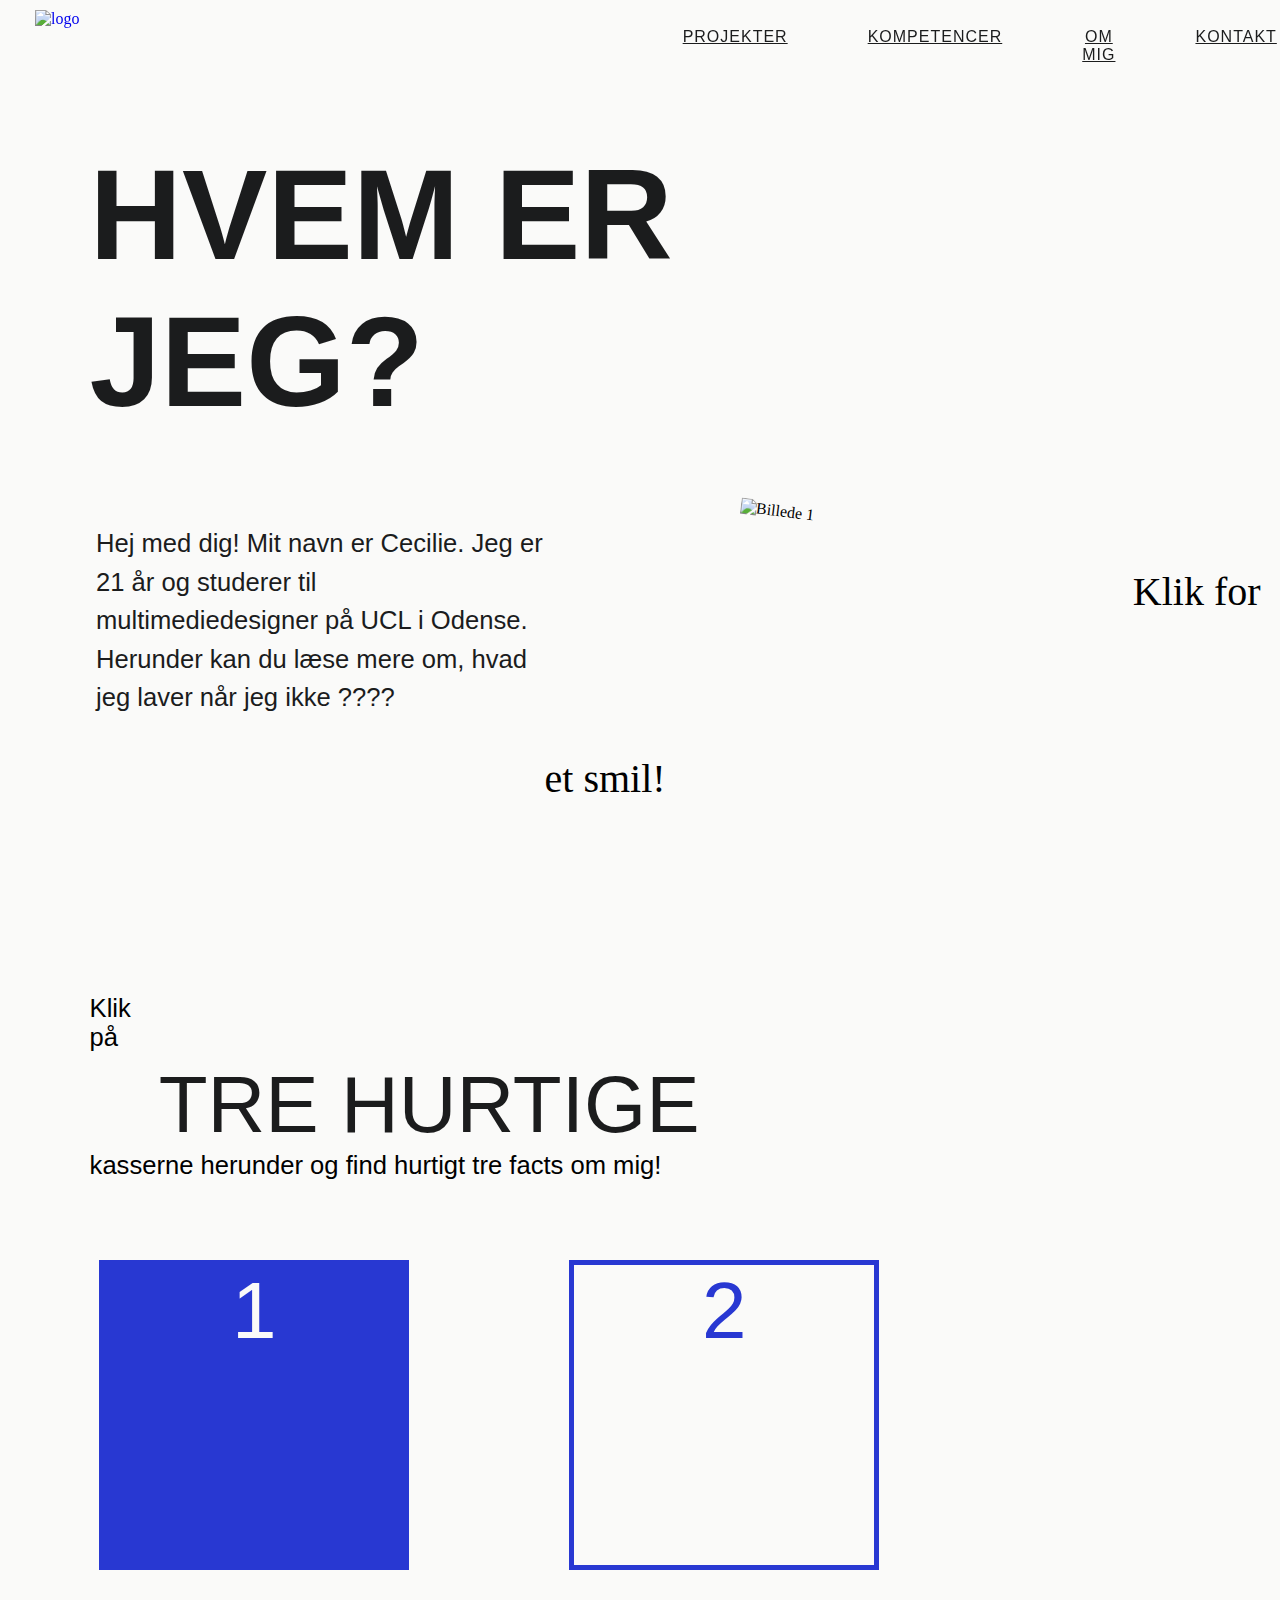
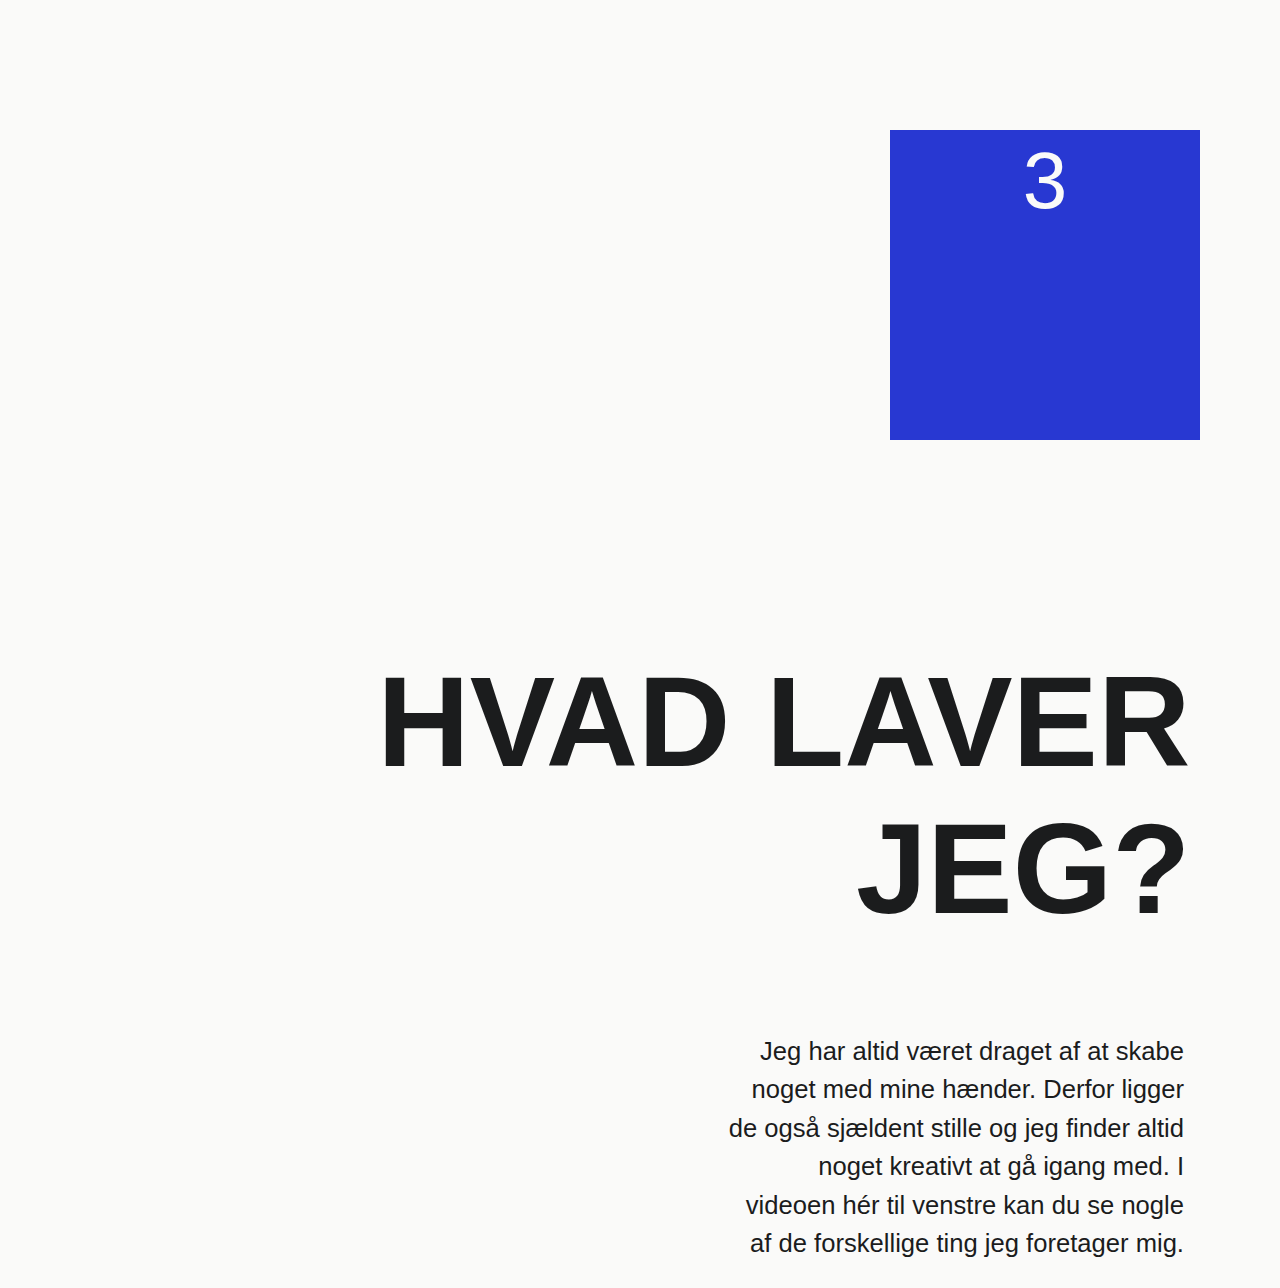
==== about.html @ 51993811 "Start" ====
<!DOCTYPE html>
<html lang="da">
   <head>
      <meta charset="UTF-8">
      <meta name="viewport" content="width=device-width, initial-scale=1.0">
      <title>Projekter</title>
      <link rel="stylesheet" href="about.css">
      <link rel="stylesheet" href="https://use.typekit.net/gdy6gko.css">


    </head>

    <html>
            <body>

                  <nav class="menu">
                      <div class="hover-text">
                      <div class="logo"><a href="index.html"><img src="img/blåtlogo.png" alt="logo"></a></div>
                      <ul>
                          <li><a href="projects.html" data-hover="Projekter">Projekter</a></li>
                          <li><a href="skills.html" data-hover="Skills">Kompetencer</a></li>
                          <li><a href="about.html" data-hover="Om mig">Om mig</a></li>
                          <li><a href="contact.html" data-hover="Kontakt">Kontakt</a></li>
                      </ul>
                      </div>
                  </nav>

                <h1>HVEM ER<br>JEG?</h1>

                <div class="portrætter">
                <img src="img/portræt1.png" alt="Billede 1" class="active" id="image1">
                <img src="img/portræt2.png" alt="Billede 2" id="image2">
                </div>

                <script src="script.js"></script>

                <p class="mig">Hej med dig! Mit navn er Cecilie. Jeg er 21 år og studerer til multimediedesigner på UCL i Odense. Herunder kan du læse mere om, hvad jeg laver når jeg ikke ???? </p>

                <div class="arrow">
                    <img src="img/arrowblue.png" alt="">
                </div>

                <h3>Klik for</h3>

                <h4>et smil!</h4>

                <div class="trebeskrivelse">
                <h2>TRE HURTIGE</h2>
                <p>Klik på kasserne herunder og find hurtigt tre facts om mig!</p>
                </div>
            
                <div class="trekasser">
                <div class="kasse1">1</div>
                <div class="kasse2">2</div>
                <div class="kasse3">3</div>
                </div>

                <h2>HVAD LAVER<br>JEG?</h2>

                <p class="hobby">Jeg har altid været draget af at skabe noget med mine hænder. Derfor ligger de også sjældent stille og jeg finder altid noget kreativt at gå igang med. I videoen hér til venstre kan du se nogle af de forskellige ting jeg foretager mig.</p>

            </body>
            </html>
---- about.css ----
:root { 
  --sort: #1B1C1D; 
  --hvid: #FAFAF9;
  --rød: #ff2300;
  --blå: #2838D2;
  overscroll-behavior: none;
  overflow-x: hidden;
  } 

  html {
    font-size: 100%;
    background-color: var(--hvid);
    margin-top: 11%;
}

body {
  margin: 0;
}

h1 {
  font-family: aileron, sans-serif;
  font-weight: 600;
  font-style: normal;
  font-size: 800%;
  color: var(--sort);
  padding-left: 7%;
  margin-bottom: auto;
  margin: 0;
  float: left;
}

h2 {
  font-family: aileron, sans-serif;
  font-weight: 600;
  font-style: normal;
  font-size: 800%;
  color: var(--sort);
  padding-right: 7%;
  padding-top: 10%;
  margin-bottom: auto;
  margin: 0;
  float: right;
  text-align: right;
}

h3 {
  font-family: "swear-display", serif;
  font-weight: 500;
  font-style: normal;
  font-size: 250%;
  float: left;
  padding-left: 38%;
  margin: 0;
}

h4 {
  font-family: "swear-display", serif;
  font-weight: 500;
  font-style: normal;
  font-size: 250%;
  padding-right: 48%;
  padding-bottom: 5%;
  float: right;
  margin: 0;
}

.arrow img {
  width: 8%;
  margin: 0;
  float: left;
  padding-top: 25%;
}


.mig {
  float: left;
  width: 35%;
  font-family: source-sans-pro, sans-serif;
  font-weight: 300;
  font-style: normal;
  font-size: 160%;
  line-height: 1.5;
  color: var(--sort);
  padding-left: 7.5%;
  padding-top: 5%;
}

.portrætter img {
  width: 35%;
  rotate: 7deg;
  float: right;
  padding: 7% 7% 2% 7%;
  display: none;
}

.portrætter img.active {
  width: 35%;
  rotate: 7deg;
  float: right;
  padding: 7% 7% 2% 7%;
  display: block;
}

.trebeskrivelse {
  float: left;
  padding-top: 10%;
  padding-left: 7%;
  margin-bottom: auto;
  margin: 0;
}

.trebeskrivelse h2{
  font-family: aileron, sans-serif;
  font-weight: 300;
  font-style: normal;
  font-size: 500%;
  color: var(--sort);
}

.trebeskrivelse p {
  font-family: source-sans-pro, sans-serif;
  font-weight: 300;
  font-style: normal;
  font-size: 160%;
  margin: 0;
}

.trekasser {
  float: left;
  padding-left: 1.5%;
}

.kasse1 {
  float: left;
  background-color: var(--blå);
  border: 5px solid var(--blå);
  width: 300px;
  height: 300px;
  text-align: center;
  color: var(--hvid);
  font-family: aileron, sans-serif;
  font-weight: 400;
  font-style: normal;
  font-size: 80px;
  margin: 80px;
}

.kasse2 {
  float: left;
  background-color: var(--hvid);
  border: 5px solid var(--blå);
  width: 300px;
  height: 300px;
  text-align: center;
  color: var(--blå);
  font-family: aileron, sans-serif;
  font-weight: 400;
  font-style: normal;
  font-size: 80px;
  margin: 80px;
}

.kasse3 {
  float: right;
  background-color: var(--blå);
  border: 5px solid var(--blå);
  width: 300px;
  height: 300px;
  text-align: center;
  color: var(--hvid);
  font-family: aileron, sans-serif;
  font-weight: 400;
  font-style: normal;
  font-size: 80px;
  margin: 80px;
}

.hobby {
  float: right;
  width: 36%;
  font-family: source-sans-pro, sans-serif;
  font-weight: 300;
  font-style: normal;
  font-size: 160%;
  line-height: 1.5;
  color: var(--sort);
  padding-right: 7.5%;
  padding-top: 5%;
  text-align: right;
}

/* =============== NAVIGATION BAR =============== */

.menu {
  position: fixed;
  top: 0;
  left: 0;
  width: 100%;
  background: rgba(252, 252, 250, 0); /* Lav opacitet */
  backdrop-filter: blur(6px);
  z-index: 1000;
  padding: 10px 20px 0px 20px;
}

.menu ul {
  margin: 0;
  padding-left: 580px;
  display: flex;
  justify-content: center;
}

.menu li {
  font-family: aileron, sans-serif;
  font-weight: 400;
  font-style: normal;
  text-transform: uppercase;
  list-style: none;
  letter-spacing: 1px;
}

.menu li a {
  display: block;
  display: grid;
  color: var(--sort);
  text-align: center;
  padding: 18px 40px;
  text-decoration-line: underline;
  font-size: 16px;
}

.menu li a:hover {
  font-family: "swear-display", serif;
  font-weight: 500;
  font-style: normal;
  text-transform: lowercase;
  font-size: 21px;
  color: var(--sort);
  text-decoration-line: none;
  transition: font-family 1.2s ease;
}

.hover-text:hover {
  font-size: 10px;
}

.logo img {
  height: 80px;
  float: left;
  padding-left: 15px;
}
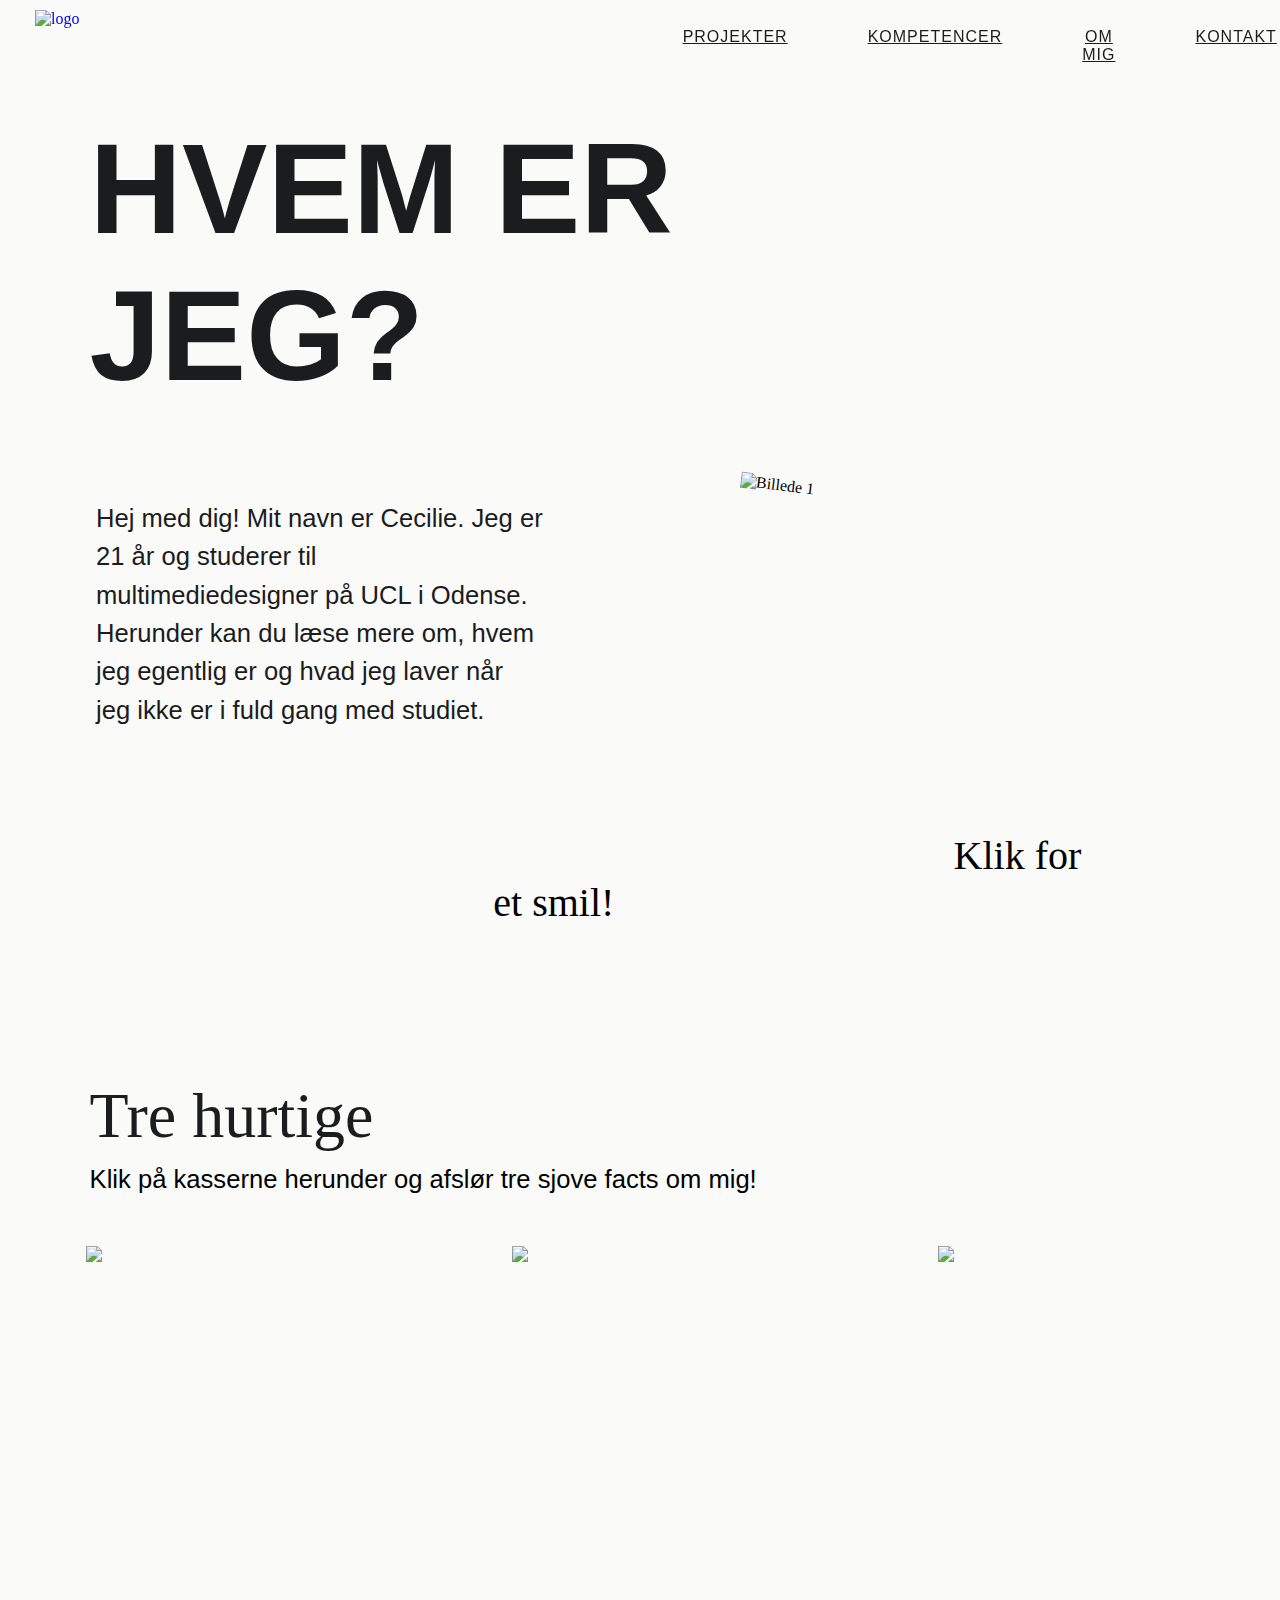
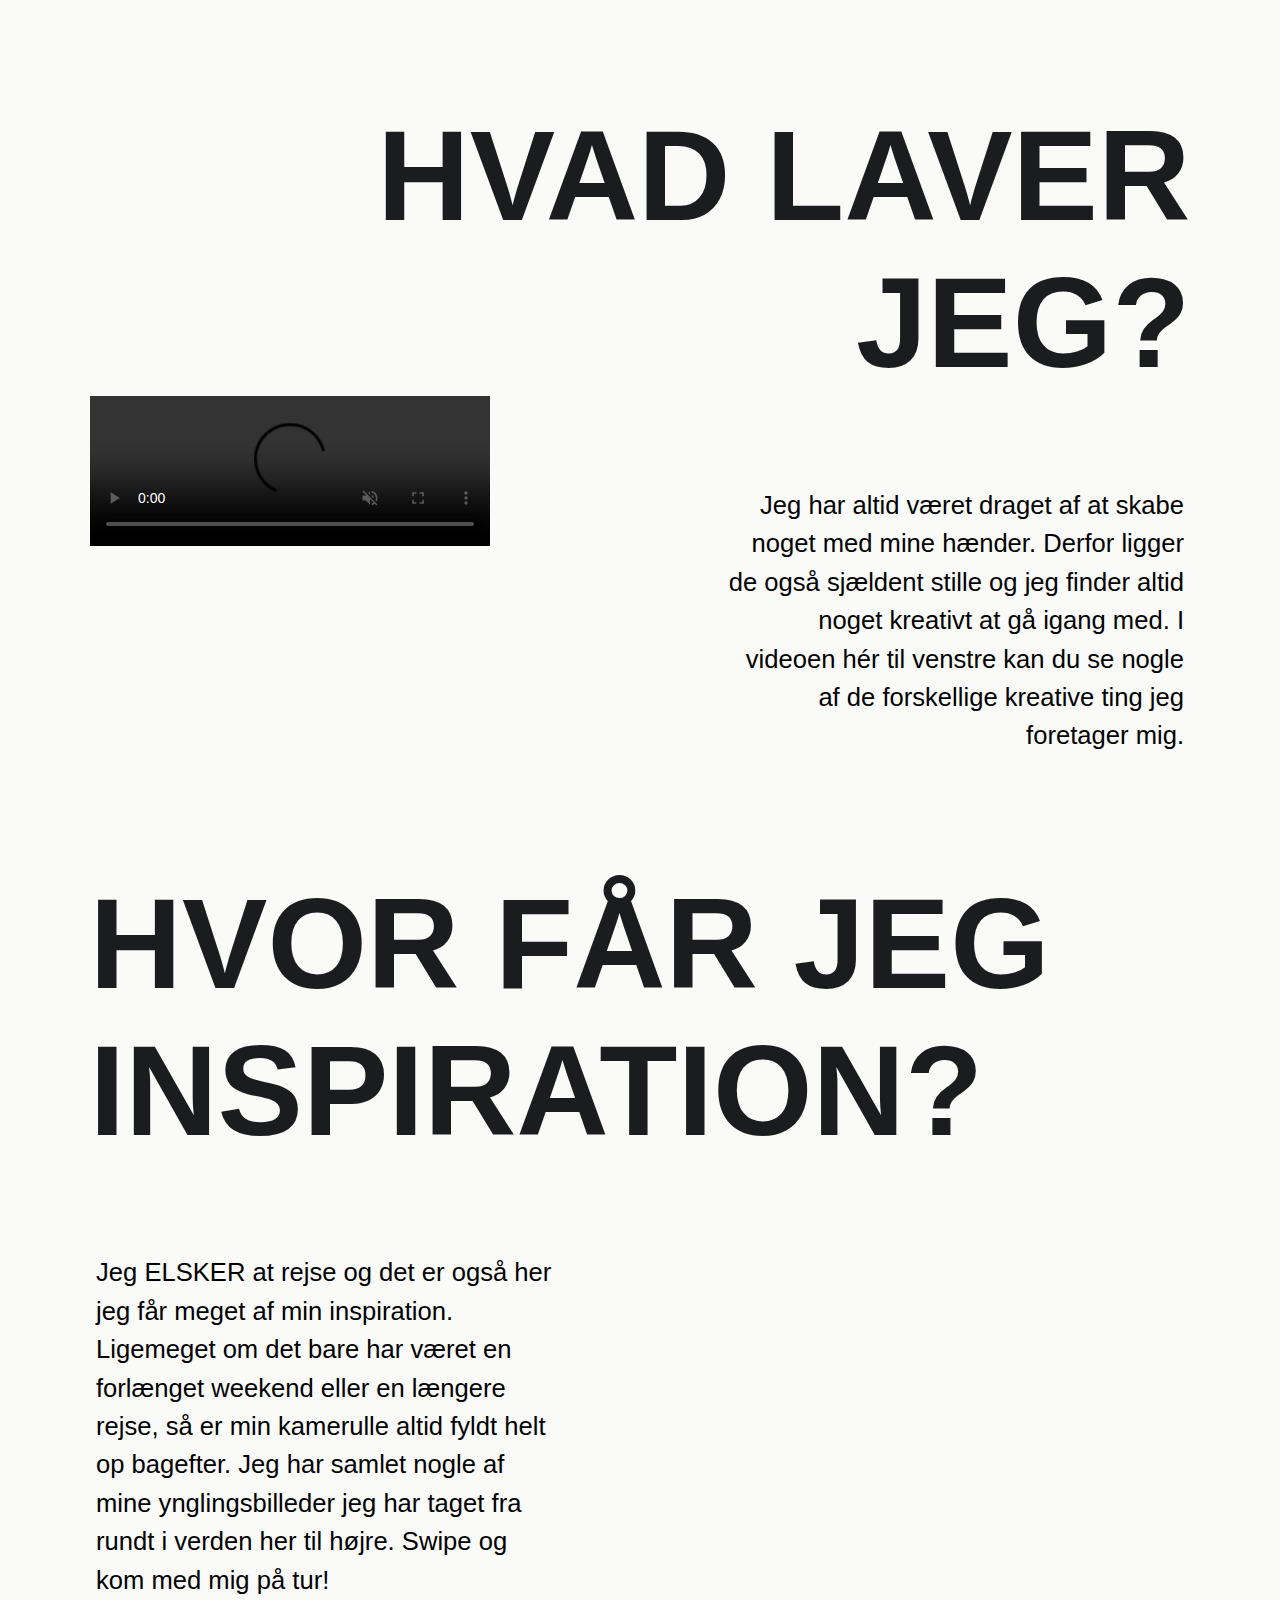
==== commit 96e059b9: "Tilføjelser og ændringer i om mig side" ====
--- a/about.html
+++ b/about.html
@@ -4,15 +4,12 @@
       <meta charset="UTF-8">
       <meta name="viewport" content="width=device-width, initial-scale=1.0">
       <title>Projekter</title>
-      <link rel="stylesheet" href="about.css">
+      <link rel="stylesheet" href="style.css">
       <link rel="stylesheet" href="https://use.typekit.net/gdy6gko.css">
 
 
     </head>
-
-    <html>
             <body>
-
                   <nav class="menu">
                       <div class="hover-text">
                       <div class="logo"><a href="index.html"><img src="img/blåtlogo.png" alt="logo"></a></div>
@@ -27,37 +24,113 @@
 
                 <h1>HVEM ER<br>JEG?</h1>
 
+                <img class="tapeportræt" src="img/tape.png" alt="">
                 <div class="portrætter">
-                <img src="img/portræt1.png" alt="Billede 1" class="active" id="image1">
-                <img src="img/portræt2.png" alt="Billede 2" id="image2">
+                <img src="img/portræt (1).jpg" alt="Billede 1" class="active" id="image1">
+                <img src="img/portræt2.jpg" alt="Billede 2" id="image2">
                 </div>
 
                 <script src="script.js"></script>
 
-                <p class="mig">Hej med dig! Mit navn er Cecilie. Jeg er 21 år og studerer til multimediedesigner på UCL i Odense. Herunder kan du læse mere om, hvad jeg laver når jeg ikke ???? </p>
+                <p class="mig">Hej med dig! Mit navn er Cecilie. Jeg er 21 år og studerer til multimediedesigner på UCL i Odense. Herunder kan du læse mere om, hvem jeg egentlig er og hvad jeg laver når jeg ikke er i fuld gang med studiet.</p>
 
                 <div class="arrow">
                     <img src="img/arrowblue.png" alt="">
                 </div>
 
-                <h3>Klik for</h3>
+                <h3 class="kliktekst1">Klik for</h3>
 
-                <h4>et smil!</h4>
+                <h4 class="kliktekst2">et smil!</h4>
 
                 <div class="trebeskrivelse">
-                <h2>TRE HURTIGE</h2>
-                <p>Klik på kasserne herunder og find hurtigt tre facts om mig!</p>
+                <h3>Tre hurtige</h3>
+                <p>Klik på kasserne herunder og afslør tre sjove facts om mig!</p>
                 </div>
             
-                <div class="trekasser">
-                <div class="kasse1">1</div>
-                <div class="kasse2">2</div>
-                <div class="kasse3">3</div>
+             
+                
+                <table>
+                <tr>
+
+                <td>
+                <div class="flip-container" onclick="this.classList.toggle('hover');">
+                    <div class="flipper">
+                      <div class="front">
+                        <div class="kasse1-front">
+                            <img src="img/norge.jpg">
+                        </div>
+                      </div>
+                      <div class="back">
+                        <div class="kasse1-back">Jeg er halv <b>nordmand</b> og tager ofte turen nordpå for at besøge min familie deroppe (derfor kan jeg også godt snakke norsk).</div>
+                      </div>
+                    </div>
+                  </div>
+                </td>
+
+                <td>
+                  <div class="flip-container" onclick="this.classList.toggle('hover');">
+                    <div class="flipper">
+                      <div class="front">
+                        <div class="kasse2-front">
+                            <img src="img/camino.jpg">
+                        </div>
+                      </div>
+                      <div class="back">
+                        <div class="kasse2-back">Jeg har været frivillig på et hostel på pilgrimsruten <b>"Caminoen"</b> i Spanien (og har også gået en del af den sammen med min kæreste).</div>
+                      </div>
+                    </div>
+                  </div>
+                </td>
+
+                <td>
+                  <div class="flip-container" onclick="this.classList.toggle('hover');">
+                    <div class="flipper">
+                      <div class="front">
+                        <div class="kasse3-front">
+                            <img src="img/bryllupskage.jpg">
+                        </div>
+                      </div>
+                      <div class="back">
+                        <div class="kasse3-back">
+                            Jeg elsker at bage og for nogle år tilbage bagte jeg også en 4-etagers <b>bryllupskage</b> til min onkel og tantes bryllup.
+                        </div>
+                      </div>
+                    </div>
+                  </div>
+                </td>
+                </tr>
+                </table>
+
+                <h1 class="hobbytitel">HVAD LAVER<br>JEG?</h1>
+
+                <p class="hobbybeskrivelse">
+                    Jeg har altid været draget af at skabe noget med mine hænder. Derfor ligger de også sjældent stille og jeg finder altid noget kreativt at gå igang med. I videoen hér til venstre kan du se nogle af de forskellige kreative ting jeg foretager mig.
+                </p>
+
+                <div class="video-container">
+                <video controls loop autoplay muted>
+                    <source src="img/hobbiesvideo-ezgif.com-resize-video (2).mp4" type="video/mp4">
+                </video>
                 </div>
 
-                <h2>HVAD LAVER<br>JEG?</h2>
+                <h1 class="inspirationtitel">HVOR FÅR JEG<br>INSPIRATION?</h1>
+                <p class="inspirationbeskrivelse">
+                    Jeg ELSKER at rejse og det er også her jeg får meget af min inspiration. Ligemeget om det bare har været en forlænget weekend eller en længere rejse, så er min kamerulle altid fyldt helt op bagefter. Jeg har samlet nogle af mine ynglingsbilleder jeg har taget fra rundt i verden her til højre. Swipe og kom med mig på tur!
+                </p>
 
-                <p class="hobby">Jeg har altid været draget af at skabe noget med mine hænder. Derfor ligger de også sjældent stille og jeg finder altid noget kreativt at gå igang med. I videoen hér til venstre kan du se nogle af de forskellige ting jeg foretager mig.</p>
+                <div class="rejsebilleder">
+                <ul class="list">
+                    <li class="item"><div class="content"><img src="img/rejsegalleri/luftballon.jpg" alt=""></div></li>
+                    <li class="item"><div class="content"><img src="img/rejsegalleri/budapest.jpeg" alt=""></div></li>
+                    <li class="item"><div class="content"><img src="img/rejsegalleri/hamborg.jpeg" alt=""></div></li>
+                    <li class="item"><div class="content"><img src="img/rejsegalleri/kreta.jpg"></div></li>
+                    <li class="item"><div class="content"><img src="img/rejsegalleri/malta.jpg" alt=""></div></li>
+                    <li class="item"><div class="content"><img src="img/rejsegalleri/newyork.jpg" alt=""></div></li>
+                    <li class="item"><div class="content"><img src="img/rejsegalleri/norge.jpg"></div></li>
+                  </ul>
+                </div>
+        
+            </body>
 
             </body>
-            </html>
+</html>
--- a/style.css
+++ b/style.css
@@ -0,0 +1,1091 @@
+
+/* =============== GENERAL =============== */
+
+:root { 
+    --black: #1B1C1D; 
+    --white: #FAFAF9;
+    --red: #ff2300;
+    --blue: #2838D2;
+    overscroll-behavior: none;
+    overflow-x: hidden;
+} 
+
+html {
+    font-size: 100%;
+    background-color: var(--white);
+}
+
+body {
+    padding-top: 9%;
+    margin: 0;
+}
+
+h1 {
+    font-family: aileron, sans-serif;
+    font-weight: 600;
+    font-style: normal;
+    font-size: 800%;
+    color: var(--sort);
+    padding-left: 7%;
+    margin-bottom: auto;
+    margin: 0;
+    float: left;
+}
+
+h2 {
+    font-family: "swear-display", serif;
+    font-weight: 400;
+    font-style: normal;
+    font-size: 800%;
+}
+
+h3 {
+    font-family: "swear-display", serif;
+    font-weight: 500;
+    font-style: normal;
+    font-size: 400%;
+  }
+  
+h4 {
+    font-family: "swear-display", serif;
+    font-weight: 500;
+    font-style: normal;
+    font-size: 250%;
+  }
+
+h5 {
+    font-family: aileron, sans-serif;
+    font-weight: 400;
+    font-style: normal;
+    font-size: 20px;
+}
+
+h6 {
+    font-family: source-sans-pro, sans-serif;
+    font-weight: 200;
+    font-style: normal;
+    line-height: 29px;
+    font-size: 110%;
+}
+
+p {
+    font-family: source-sans-pro, sans-serif;
+    font-weight: 300;
+    font-style: normal;
+    font-size: 160%;
+  }
+
+
+/* =============== NAVIGATION BAR =============== */
+
+.menu {
+    position: fixed;
+    top: 0;
+    left: 0;
+    width: 100%;
+    background: rgba(252, 252, 250, 0); /* Lav opacitet */
+    z-index: 1000;
+    backdrop-filter: blur(6px);
+    padding: 10px 20px 0px 20px;
+}
+
+.menu ul {
+    margin: 0;
+    padding-left: 580px;
+    display: flex;
+    justify-content: center;
+}
+
+.menu li {
+    font-family: aileron, sans-serif;
+    font-weight: 400;
+    font-style: normal;
+    text-transform: uppercase;
+    list-style: none;
+    letter-spacing: 1px;
+}
+
+.menu li a {
+    display: block;
+    display: grid;
+    color: var(--black);
+    text-align: center;
+    padding: 18px 40px;
+    text-decoration-line: underline;
+    font-size: 16px;
+}
+
+.menu li a:hover {
+    font-family: "swear-display", serif;
+    font-weight: 600;
+    font-style: normal;
+    text-transform: lowercase;
+    font-size: 21px;
+    color: var(--black);
+    text-decoration-line: none;
+    transition: font-family 1.2s ease;
+}
+
+.hover-text:hover {
+    font-size: 10px;
+}
+
+.logo img {
+    height: 80px;
+    float: left;
+    padding-left: 15px;
+}
+
+
+/* =============== HOMEPAGE =============== */
+
+.titel { grid-area: main;}
+.tekstboks { grid-area: tekstboks;}
+.billedeboks { grid-area: billedeboks;}
+.footer { grid-area: footer;}
+
+.grid-container {
+        display: grid;
+        grid-template-areas: 
+        'main main main'
+        'tekstboks tekstboks tekstboks'
+        'billedeboks billedeboks billedeboks'
+        'footer footer footer';
+        grid-template-columns: 4fr 3fr 3fr;
+        grid-template-rows: 650px 400px 550px 400px;
+        height: 100vh;
+        grid-gap: 10px;  
+  }
+
+.main {
+    display: flex;
+    justify-content: space-between;
+    position: relative;
+    z-index: 1;
+    margin: 0 5%;
+}
+
+.titel1 {
+    flex: 1;
+    z-index: 1;
+    margin: 0;
+    padding: 0px;
+  }
+
+.changing-text {
+    flex: 1;
+    z-index: 1;
+    margin: 0;
+    padding: 0;
+}
+
+.changing-text:after {
+    content: "IDEER";
+    animation: changeText 6s infinite;
+}
+
+@keyframes changeText {
+    0% { content: "IDEER"; }
+    20.1% { content: "DRØMME"; }
+    40.1% { content: "VISIONER"; }
+    60.1% { content: "DESIGNS"; }
+    81.1% { content: "MÅL"; }
+}
+
+
+.blob-outer-container {
+    position: fixed;
+    height: 100%;
+    width: 100%;
+    z-index: 0;
+    inset: 0;
+    margin: auto;
+}
+
+.blob-inner-container {
+    border-radius: 99999px;
+    position: absolute;
+    inset: 0;
+    top: 40px;
+    right: 0;
+    height: 100vh;
+    width: 100vw;
+    min-width: 1000px;
+    overflow: hidden;
+    transform: scale(0.8) translateX(50%);
+    filter: blur(140px);
+}
+
+.blob {
+    position: absolute;
+    width: 100vw;
+    height: 100vh;
+    inset: 5px;
+    top: 40px;
+    right: 0;
+    background: conic-gradient(from 0deg, #2838D2, #ff2300, #2838D2, #ff2300, #2838D2);
+    animation: movingBlob 9s linear infinite;
+}
+
+@keyframes movingBlob {
+    0% {
+        transform: rotate(0deg) scale(2) translate(0, 0);
+    }
+    25% {
+        transform: rotate(90deg) scale(2.1) translate(10px, -10px);
+    }
+    50% {
+        transform: rotate(180deg) scale(1.9) translate(-10px, 10px);
+    }
+    75% {
+        transform: rotate(270deg) scale(2.05) translate(10px, 10px);
+    }
+    100% {
+        transform: rotate(360deg) scale(2) translate(0, 0);
+    }
+}
+
+.billedeboks {
+    grid-area: billedeboks;
+    width: 100%;
+    display: block;
+    color: var(--white);
+    font-family: aileron, sans-serif;
+    font-size: 24px;
+    z-index: 1;
+    padding-top: 5%;
+    padding-bottom: 9%;
+}
+
+.carousel-container {
+    width: 100%;
+    overflow: hidden;
+    position: relative;
+}
+
+.carousel {
+    display: flex;
+    animation: slide 11s infinite;
+}
+
+.carousel img {
+    width: calc((100% / 3) - 20px); /* 3 billeder ad gangen, minus mellemrum */
+    flex-shrink: 0;
+    margin: 0 10px; /* mellemrum mellem billederne */
+    border-radius: 5px;
+}
+
+@keyframes slide {
+    0% {
+        transform: translateX(0);
+    }
+    16.67% {
+        transform: translateX(0);
+    }
+    33.34% {
+        transform: translateX(calc(-100% / 3));
+    }
+    50.01% {
+        transform: translateX(calc(-100% / 3));
+    }
+    66.68% {
+        transform: translateX(calc(-200% / 3));
+    }
+    83.35% {
+        transform: translateX(calc(-200% / 3));
+    }
+    100% {
+        transform: translateX(calc(-300% / 3));
+    }
+}
+
+.tekstboks {
+    grid-area: tekstboks;
+    background-color: var(--black);
+    width: 100%;
+    height: 100%;
+    z-index: 3;
+}
+
+.intro {
+    float: right;
+    padding-right: 10%;
+    padding-top: 3%;
+    width: 35%;
+    font-family: source-sans-pro, sans-serif;
+    font-weight: 300;
+    font-style: normal;
+    font-size: 160%;
+    line-height: 1.5;
+    color: var(--white);
+}
+
+.velkommen {
+    float: left;
+    width: 22%;
+    padding: 3%;
+    animation: rotate 12s linear infinite;
+}
+
+@keyframes rotate {
+    from {transform: rotate(0deg)}
+  
+    to {transform: rotate(360deg) }
+  }
+
+/* =============== ABOUT ME PAGE =============== */
+
+.kliktekst1 {
+    font-family: "swear-display", serif;
+    font-weight: 500;
+    font-style: normal;
+    font-size: 250%;
+    float: left;
+    padding-left: 32%;
+    padding-top: 8%;
+    margin: 0;
+  }
+  
+  .kliktekst2 {
+    font-family: "swear-display", serif;
+    font-weight: 500;
+    font-style: normal;
+    font-size: 250%;
+    padding-right: 52%;
+    padding-bottom: 5%;
+    float: right;
+    margin: 0;
+  }
+  
+  .arrow img {
+    width: 8%;
+    margin: 0;
+    float: right;
+    padding-top: 25%;
+  }
+  
+  .hobbytitel {
+    color: var(--black);
+    padding-right: 7%;
+    padding-top: 7%;
+    margin-bottom: auto;
+    margin: 0;
+    float: right;
+    text-align: right;
+  }
+
+  .mig {
+    float: left;
+    width: 35%;
+    line-height: 1.5;
+    color: var(--black);
+    padding-left: 7.5%;
+    padding-top: 5%;
+  }
+  
+  .portrætter img {
+    width: 35%;
+    rotate: 7deg;
+    float: right;
+    padding: 7% 7% 2% 7%;
+    display: none;
+  }
+  
+  .portrætter img.active {
+    width: 35%;
+    rotate: 7deg;
+    float: right;
+    padding: 7% 7% 2% 7%;
+    display: block;
+  }
+
+  .tapeportræt {
+    width: 400px;
+    position: absolute; 
+    top: 17%px; 
+    right: 9%; 
+    z-index: 1;
+    rotate: 26deg;
+  }
+  
+  .trebeskrivelse {
+    float: left;
+    padding: 7% 0% 3% 7%;
+    margin: 0;
+  }
+
+  .trebeskrivelse p {
+    line-height: 0;
+  }
+  
+    .trebeskrivelse h3 {
+    font-family: "swear-display", serif;
+    font-weight: 500;
+    font-style: normal;
+    font-size: 400%;
+    color: var(--black);
+    margin: 0; }
+
+    table {
+    width: 100%;
+    margin-left:6.5%; 
+    margin-bottom: 5%; }
+  
+    td {
+    height: 150px;
+    width: 300px; }
+
+  
+  .kasse1-back, .kasse2-back, .kasse3-back {
+    background-color: var(--white);
+    width: 300px;
+    height: 300px;
+    border: 5px solid var(--blue);
+    box-sizing: border-box; 
+    padding: 6.5%;
+    padding-top: 9%;
+    text-align: center;
+    color: var(--blue);
+    font-family: source-sans-pro, sans-serif;
+    font-weight: 300;
+    font-style: normal;
+    font-size: 140%;
+    line-height: 2;
+  }
+
+  .flip-container {
+    perspective: 1000px;
+  }
+
+  .flip-container.hover .flipper {
+    transform: rotateY(180deg);
+  }
+
+  .flipper {
+    transition: transform 0.6s;
+    transform-style: preserve-3d;
+    position: relative;
+    width: 300px;
+    height: 300px;
+  }
+  
+  .front,
+  .back {
+    backface-visibility: hidden;
+    position: absolute;
+    top: 0;
+    left: 0;
+  }
+  .front {
+    z-index: 2;
+    transform: rotateY(0deg);
+  }
+  .back {
+    transform: rotateY(180deg);
+  }
+
+    .hobbybeskrivelse {
+    float: right;
+    width: 36%;
+    line-height: 1.5;
+    color: var(--sort);
+    padding-right: 7.5%;
+    padding-top: 5%;
+    text-align: right;
+  }  
+
+  .video-container {
+    float: left;
+    padding-left: 7%;
+    padding-bottom: 5%;
+    position: relative;
+    width: 100%;
+    max-width: 400px; /* Juster efter behov */
+    margin: auto;
+  }
+  
+  .video-container video {
+    width: 100%;
+    height: auto;
+    display: block;
+  }
+
+  .inspirationtitel {
+    padding-top: 7%;
+  }
+
+  .inspirationbeskrivelse {
+    float: left;
+    width: 36%;
+    line-height: 1.5;
+    color: var(--sort);
+    padding-left: 7.5%;
+    padding-top: 5%;
+  }
+
+  .rejsebilleder {
+    float: right;
+  }
+
+  .list {
+    display: flex;
+    gap: 100px;
+    padding: 80px;
+    list-style: none;
+    overflow-x: scroll;
+    scroll-snap-type: x mandatory;
+    width: 500px;
+  }
+  
+  .item {
+    flex-shrink: 0;
+    width: 100%;
+    height: 100vh;
+    background-color: var(--white);
+    max-width: 1200px;
+    scroll-snap-align: center;
+    box-sizing: border-box;
+  }
+  
+  .content {
+    display: flex;
+    align-items: center;
+    justify-content: center;
+    height: 100%;
+  }
+
+/* =============== CONTACT PAGE =============== */
+.odense {
+    float: right;
+    position: relative;
+    padding: 1% 7% 0% 1%;
+    z-index: 2;
+  }
+
+  .odense img {
+    border-radius: 1%;
+    z-index: 2;
+  }
+
+  /* 
+  .odensebanner {
+    position: absolute;
+    padding-left: 55%;
+    padding-bottom: 10%;
+    z-index: 1;
+  }
+    */
+
+.odensebanner {
+    float: right;
+    z-index: 1;
+    padding: 0% 0% 5% 7%;
+}
+
+  .odensebanner img {
+    animation: rotate 12s linear infinite;
+  }
+
+  @keyframes rotate {
+    0% {transform: rotate(0deg)}
+
+    100% {transform: rotate(360deg) }
+  }
+
+  .nummer {
+    font-family: aileron, sans-serif;
+    font-weight: 200;
+    font-style: normal;
+    font-size: 160%;
+    color: var(--black);
+    padding-top: 31%;
+    text-align: right;
+  }
+
+  .by {
+    font-family: aileron, sans-serif;
+    font-weight: 200;
+    font-style: normal;
+    font-size: 160%;
+    color: var(--black);
+    padding-top: 0%;
+    text-align: right;
+  }
+  
+  .subtitel {
+    font-family: "swear-display", serif;
+    font-weight: 500;
+    font-style: normal;
+    font-size: 220%;
+    color: var(--black);
+    padding-left: 7.6%;
+    padding-top: 0;
+    margin-bottom: auto;
+    
+  }
+
+  h1 {
+    font-family: aileron, sans-serif;
+    font-weight: 600;
+    font-style: normal;
+    font-size: 800%;
+    color: var(--black);
+    padding-left: 7%;
+    margin-bottom: auto;
+    margin: 0;
+    
+  }
+
+  .trintekst {
+    font-family: aileron, sans-serif;
+    font-weight: 600;
+    font-style: normal;
+    font-size: 800%;
+    float: left;
+    color: var(--black);
+    padding-left: 25%;
+    margin: 0;
+    padding-bottom: 4%;
+  }
+
+  .brødtekst {
+    float: right;
+    width: 35%;
+    font-size: 160%;
+    line-height: 1.2;
+    color: var(--black);
+    padding-right: 6%;
+  }
+
+  .kontaktinfo {
+    padding-top: 40%;
+    padding-left: 5%;
+    width: 30%;
+  }
+
+  .kontaktbeskrivelse {
+    font-family: aileron, sans-serif;
+    font-weight: 200;
+    font-style: normal;
+    font-size: 160%;
+    color: var(--black);
+    padding-left: 7%;
+    margin-bottom: 1.5%;
+  }
+
+  .logos {
+    padding: 12% 0% 0% 7%;
+  }
+
+/* =============== PROJECT PAGE =============== */
+
+.CTA {
+    color: var(--sort);
+    text-align: center;
+    margin-top: 100px;
+  }
+  
+  .instagram {
+    display: block;
+    position: relative;
+    width: 250px;
+    height: 190px;
+    /*grid-column: 2;*/
+    margin-top: 120px;
+    animation: rotate 9s linear infinite;
+  }
+  
+  @keyframes rotate {
+    from {transform: rotate(0deg)}
+  
+    to {transform: rotate(360deg) }
+  }
+
+
+.row {
+    display: flex;
+    flex-wrap: wrap;
+    padding: 0 50px;
+  }
+  
+  /*de 3 desktop kolonner*/
+  .column {
+    flex: 33%;
+    max-width: 33%;
+    padding: 0;
+  }
+  
+  .column img {
+    margin-top: 100px;
+    margin-bottom: 100px;
+    width: 100%;
+    border-radius: 4px;
+    display: block;
+    overflow: hidden;
+    transition: transform .2s;
+    filter: grayscale(100%); /* Sort/hvid filter */
+  }
+  
+  .column img:hover {
+    transform: scale(1.03);
+    filter: grayscale(0%); /* Fjern sort/hvid filter ved hover */
+  }
+  
+  .boxtall {
+    width: 350px;
+    height: 500px;
+    border-radius: 5px;
+    position: relative;
+    margin: auto;
+  }
+  
+  .boxtall:after {
+    content: 'boxshadow';
+    background: linear-gradient(77deg, rgba(255,35,0,1) 0%, rgba(40,56,210,1) 54%, rgba(228,229,224,1) 100%);
+    position: absolute;
+    top: -15px;
+    left: -15px;
+    z-index: -1;
+    filter: blur(40px);
+    width: calc(120%);
+    height: calc(120%);
+    animation: animate 20s linear infinite;
+    opacity: 0%;
+    transition: opacity .6s ease-out;
+  }
+  
+  .boxtall:hover:after {
+    opacity: 1;
+  }
+  
+  .boxshort {
+    width: 350px;
+    border-radius: 5px;
+    position: relative;
+    margin: auto;
+  }
+  
+  .boxshort:after {
+    content: 'boxshadow';
+    background: linear-gradient(77deg, rgba(255,35,0,1) 0%, rgba(40,56,210,1) 54%, rgba(228,229,224,1) 100%);
+    position: absolute;
+    top: -15px;
+    left: -15px;
+    z-index: -1;
+    filter: blur(40px);
+    width: calc(120%);
+    height: calc(120%);
+    animation: animate 20s linear infinite;
+    opacity: 0%;
+    transition: opacity .6s ease-out;
+  }
+  
+  .boxshort:hover:after {
+    opacity: 1;
+  }
+  
+  @media (max-width: 1200px) {
+    .column {
+      flex: 25%;
+      max-width: 25%;
+    }
+  }
+  
+  /* Responsivt layout - to kolonner*/
+  @media (max-width: 800px) {
+    .column {
+      flex: 50%;
+      max-width: 50%;
+      margin-bottom: 0px;
+      break-inside: avoid;
+    }
+    }
+  
+  /* Responsivt layout - 1 kolonne */
+  @media (max-width: 600px) {
+    .column {
+      flex: 100%;
+      max-width: 100%;
+      break-inside: avoid;
+    }
+  }
+
+/* =============== PHOTOGRAPHY PAGE =============== */
+
+/*
+.grid-container {
+    display: grid;
+    grid-template-areas:
+      'h1 container'
+      'h2 container';
+    padding: 10px;
+  }
+
+.container {
+    grid-area: container;
+    padding: 2rem;
+    width: 46rem;
+    height: 54rem;
+    margin-left: auto;
+}
+
+.container_slider {
+    position: relative;
+    max-width: 50rem;
+}
+
+.container_slider-image {
+    display: flex;
+    aspect-ratio: 11/9;
+    overflow-x: hidden;
+    scroll-snap-type: x mandatory;
+    scroll-behavior: smooth;
+    box-shadow: 0 1.5rem 3rem -0,75rem hsla(0, 0%, 0%, 0.25);
+    border-radius: 0.5rem;
+}
+
+.container_slider-image img {
+    flex: 1 0 100%;
+    scroll-snap-align: start;
+    object-fit: cover;
+}
+
+.slider-nav {
+    display: flex;
+    column-gap: 1rem;
+    position: absolute;
+    bottom: 1.25rem;
+    left: 50%;
+    transform: translateX(-50%);
+    z-index: 1;
+}
+
+.slider-nav a {
+    width: 0.5rem;
+    height: 0.5rem;
+    cursor: pointer;
+    border-radius: 50%;
+    background-color: #FAFAF9;
+    opacity: 0.75;
+    transition: opacity ease 0.25s;
+}
+
+.slider-nav a:hover {
+    opacity: 1;
+}
+
+
+.list {
+    display: flex;
+    gap: 8px;
+    padding: 16px;
+  
+    list-style: none;
+    overflow-x: scroll;
+    scroll-snap-type: x mandatory;
+  }
+  
+  .item {
+    flex-shrink: 0;
+    width: 100%;
+    height: 90vh;
+  
+    background-color: #FFF;
+  
+    scroll-snap-align: center;
+  }
+  
+  .content {
+    display: flex;
+    align-items: center;
+    justify-content: center;
+    height: 100%;
+  
+    font-family: sans-serif;
+    font-size: 64px;
+    font-weight: bold;
+  }
+
+/* =============== BLUE BUTTON =============== */
+
+.bluebutton {
+    background-color: var(--blue);
+    color: var(--white);
+    border: 2px solid var(--blue);
+    border-radius: 25px;
+    padding: 10px 35px;
+    text-align: center;
+    font-size: 15px;
+    font-family: aileron, sans-serif;
+    font-weight: 400;
+    font-style: normal;
+    display: block;
+    margin: auto;
+    margin-bottom: 100px;
+    cursor: pointer;
+    transition-duration: 0.4s;
+  }
+
+  .bluebutton a {
+    color: var(--white);
+    text-decoration: none;
+  }
+  
+  .bluebutton:hover {
+    background-color: var(--white);
+    border: 2px solid var(--blue);
+    color: var(--blue);
+  }
+
+  .bluebutton:hover a{
+    color: var(--blue);
+  }
+
+
+/* =============== RED BUTTON =============== */
+
+.redbutton {
+    background-color: var(--white);
+    color: var(--red);
+    border: 2px solid var(--red);
+    border-radius: 25px;
+    padding: 10px 35px;
+    text-align: center;
+    font-size: 15px;
+    font-family: aileron, sans-serif;
+    font-weight: 400;
+    font-style: normal;
+    display: block;
+    cursor: pointer;
+    transition-duration: 0.4s;
+  }
+  
+  .redbutton:hover {
+    background-color: var(--red);
+    border: 2px solid var(--white);
+    color: var(--white);
+  }
+  
+  
+
+/* =============== MEDIA QUERY =============== 
+
+  @media only screen and (min-width: 550px) {
+    display: grid;
+    grid-template-areas: 
+    'menu menu'
+    'main main'
+    'footer footer';
+    grid-gap: 10px;
+    padding: 10px; 
+    }
+}
+*/
+
+/* =============== FOOTER =============== */
+
+.footer {
+    z-index: 3;
+    background-color: var(--black);
+    margin-top: auto;
+    padding: 10px 0;
+    width: 100%;
+    text-align: center;
+}
+
+.footerkontakt {
+    color: var(--white);
+    display: flex;
+    justify-content: space-between;
+    padding: 20px;
+    box-sizing: border-box;
+    text-align: left;
+    padding-top: 60px;
+    padding-bottom: 60px;
+}
+
+.footerkontakt h5, .footerkontakt h6 {
+    margin: 0 15px; /* Juster denne værdi efter behov */
+    padding: 0;
+}
+
+h5, h6 {
+    display: block;
+    text-align: left;
+}
+
+.footerkontakt ul {
+    list-style-type: none;
+    margin: 0;
+    padding: 0;
+}
+
+.footerbanner {
+    width: 100%;
+    overflow: hidden;
+    white-space: nowrap;
+    box-sizing: border-box;
+    color: var(--white);
+    font-size: 100px;
+    font-family: "swear-display", serif;
+    font-weight: 500;
+    font-style: normal;
+}
+
+.footerbanner span {
+    display: inline-block;
+    animation: footerbanner 50s linear infinite;
+}
+
+@keyframes footerbanner {
+    0% { transform: translateX(-50%); }
+    100% { transform: translateX(0); }
+}
+
+
+/* =============== FOOTER LINK DECORATION =============== */
+
+.socialtpunkter a {
+    color: var(--white);
+    text-decoration: none; 
+}
+
+.socialtpunkter a:hover {
+    color: var(--red);
+    text-decoration: underline;
+}
+
+
+.socialtpunkter a:active {
+    color: var(--blue);
+  }
+
+
+.menupunkter a {
+    color: var(--white);
+    text-decoration: none; 
+}
+
+.menupunkter a:hover {
+    color: var(--red);
+    text-decoration: underline;
+}
+
+
+.menupunkter a:active {
+    color: var(--blue);
+  }
+
+.lokation a {
+    color: var(--white);
+    text-decoration: none;
+}
+
+.lokation a:hover {
+    color: var(--red);
+    text-decoration: underline;
+}
+
+.lokation:active {
+    color: var(--blue);
+}
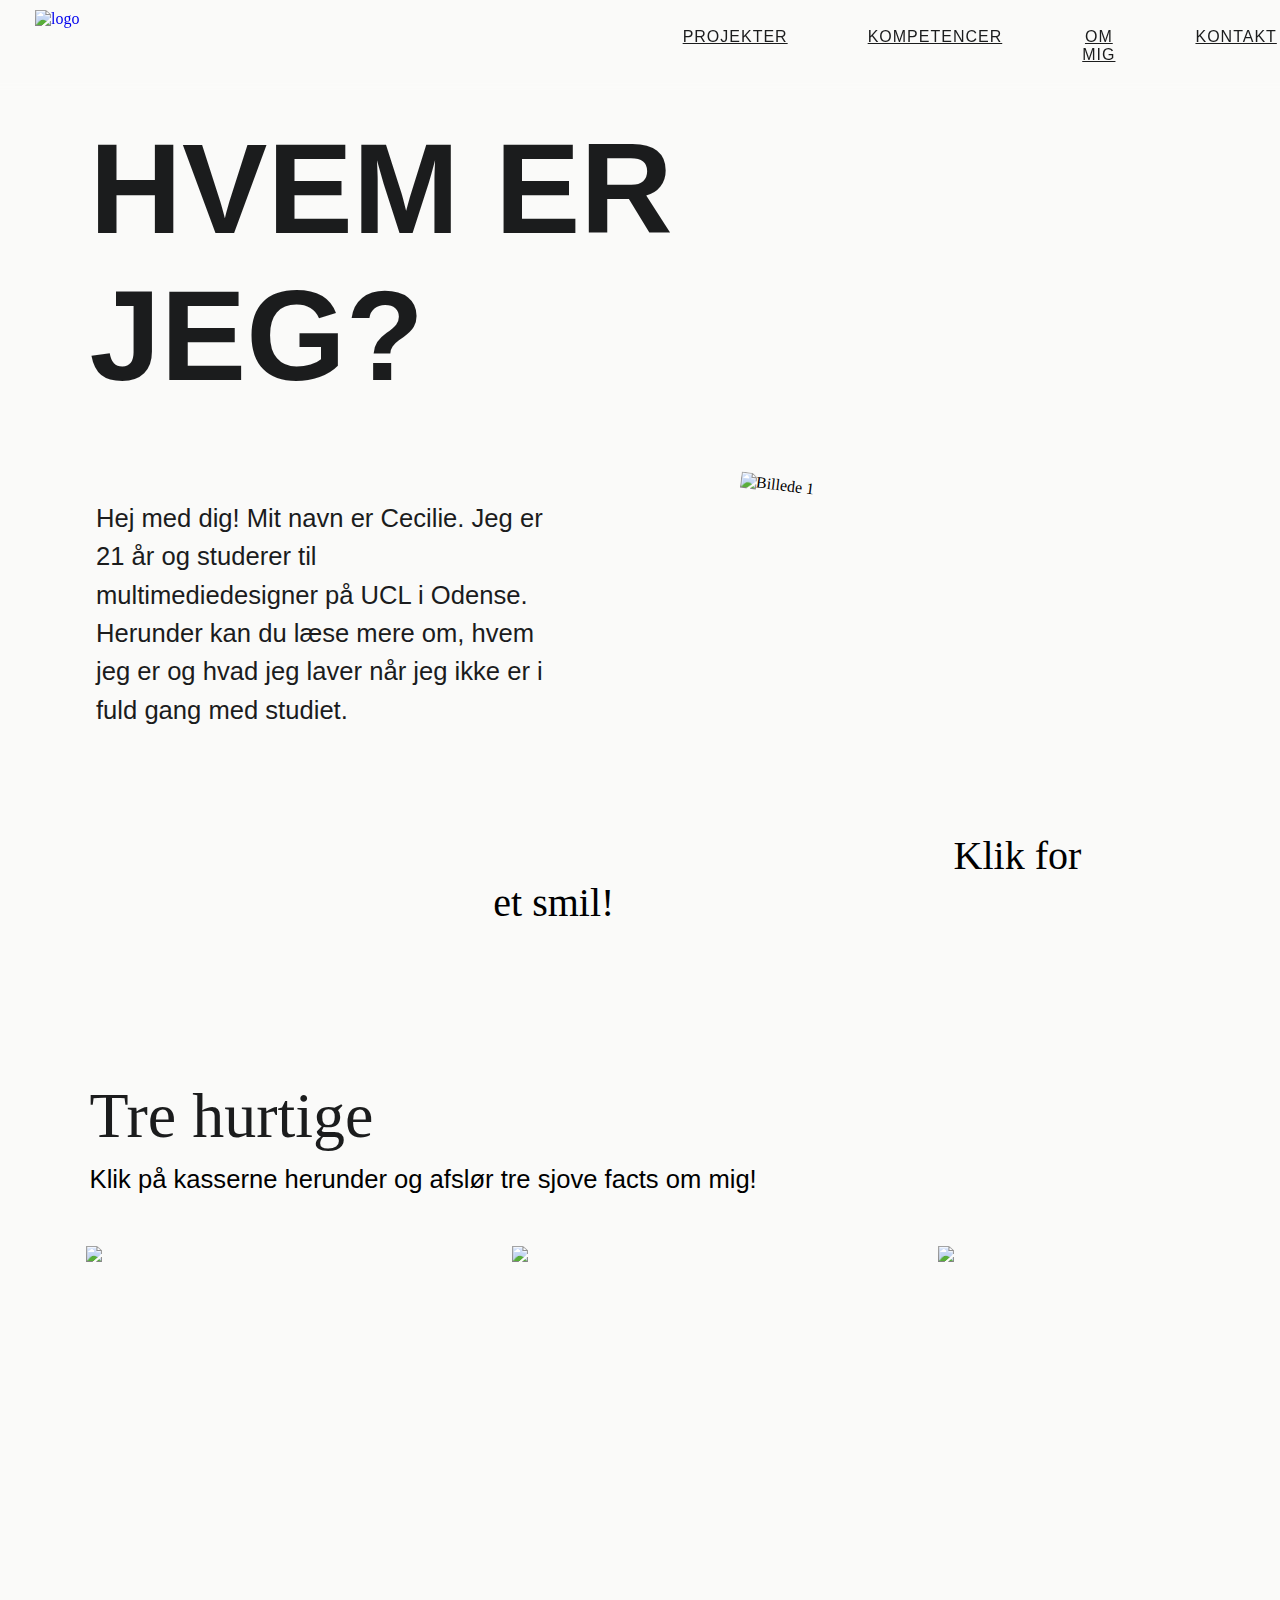
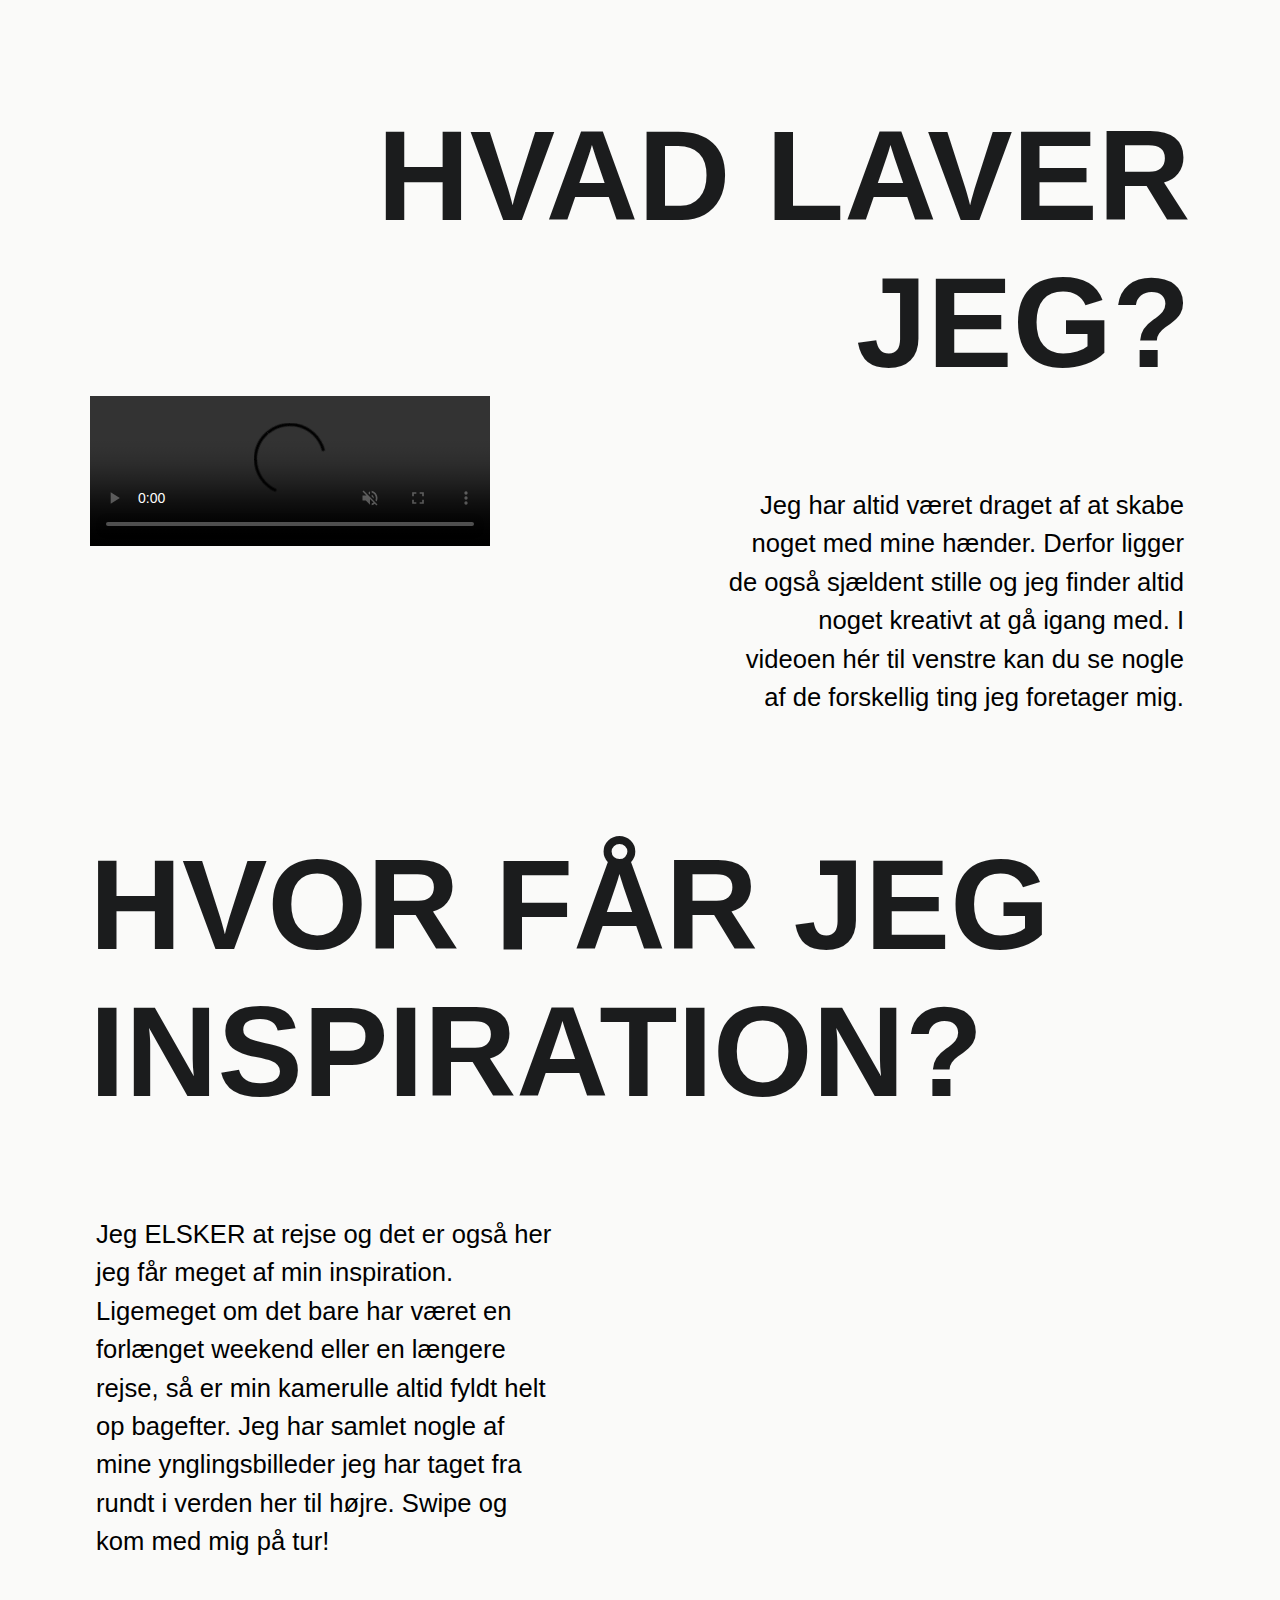
==== commit fdf2532b: "Arbejdet på om mig side og kompetence side" ====
--- a/about.html
+++ b/about.html
@@ -3,11 +3,9 @@
    <head>
       <meta charset="UTF-8">
       <meta name="viewport" content="width=device-width, initial-scale=1.0">
-      <title>Projekter</title>
+      <title>Cebegraphics</title>
       <link rel="stylesheet" href="style.css">
       <link rel="stylesheet" href="https://use.typekit.net/gdy6gko.css">
-
-
     </head>
             <body>
                   <nav class="menu">
@@ -32,7 +30,7 @@
 
                 <script src="script.js"></script>
 
-                <p class="mig">Hej med dig! Mit navn er Cecilie. Jeg er 21 år og studerer til multimediedesigner på UCL i Odense. Herunder kan du læse mere om, hvem jeg egentlig er og hvad jeg laver når jeg ikke er i fuld gang med studiet.</p>
+                <p class="mig">Hej med dig! Mit navn er Cecilie. Jeg er 21 år og studerer til multimediedesigner på UCL i Odense. Herunder kan du læse mere om, hvem jeg er og hvad jeg laver når jeg ikke er i fuld gang med studiet.</p>
 
                 <div class="arrow">
                     <img src="img/arrowblue.png" alt="">
@@ -104,7 +102,7 @@
                 <h1 class="hobbytitel">HVAD LAVER<br>JEG?</h1>
 
                 <p class="hobbybeskrivelse">
-                    Jeg har altid været draget af at skabe noget med mine hænder. Derfor ligger de også sjældent stille og jeg finder altid noget kreativt at gå igang med. I videoen hér til venstre kan du se nogle af de forskellige kreative ting jeg foretager mig.
+                    Jeg har altid været draget af at skabe noget med mine hænder. Derfor ligger de også sjældent stille og jeg finder altid noget kreativt at gå igang med. I videoen hér til venstre kan du se nogle af de forskellig ting jeg foretager mig.
                 </p>
 
                 <div class="video-container">
@@ -127,8 +125,14 @@
                     <li class="item"><div class="content"><img src="img/rejsegalleri/malta.jpg" alt=""></div></li>
                     <li class="item"><div class="content"><img src="img/rejsegalleri/newyork.jpg" alt=""></div></li>
                     <li class="item"><div class="content"><img src="img/rejsegalleri/norge.jpg"></div></li>
+                    <li class="item"><div class="content"><img src="img/rejsegalleri/camino.jpg" alt=""></div></li>
+                    <li class="item"><div class="content"><img src="img/rejsegalleri/costarica.jpg" alt=""></div></li>
+                    <li class="item"><div class="content"><img src="img/rejsegalleri/valladolid.jpg"></div></li>
+
                   </ul>
                 </div>
+
+                <img class="swipe" src="img/swipe-left.svg" alt="">
         
             </body>
 
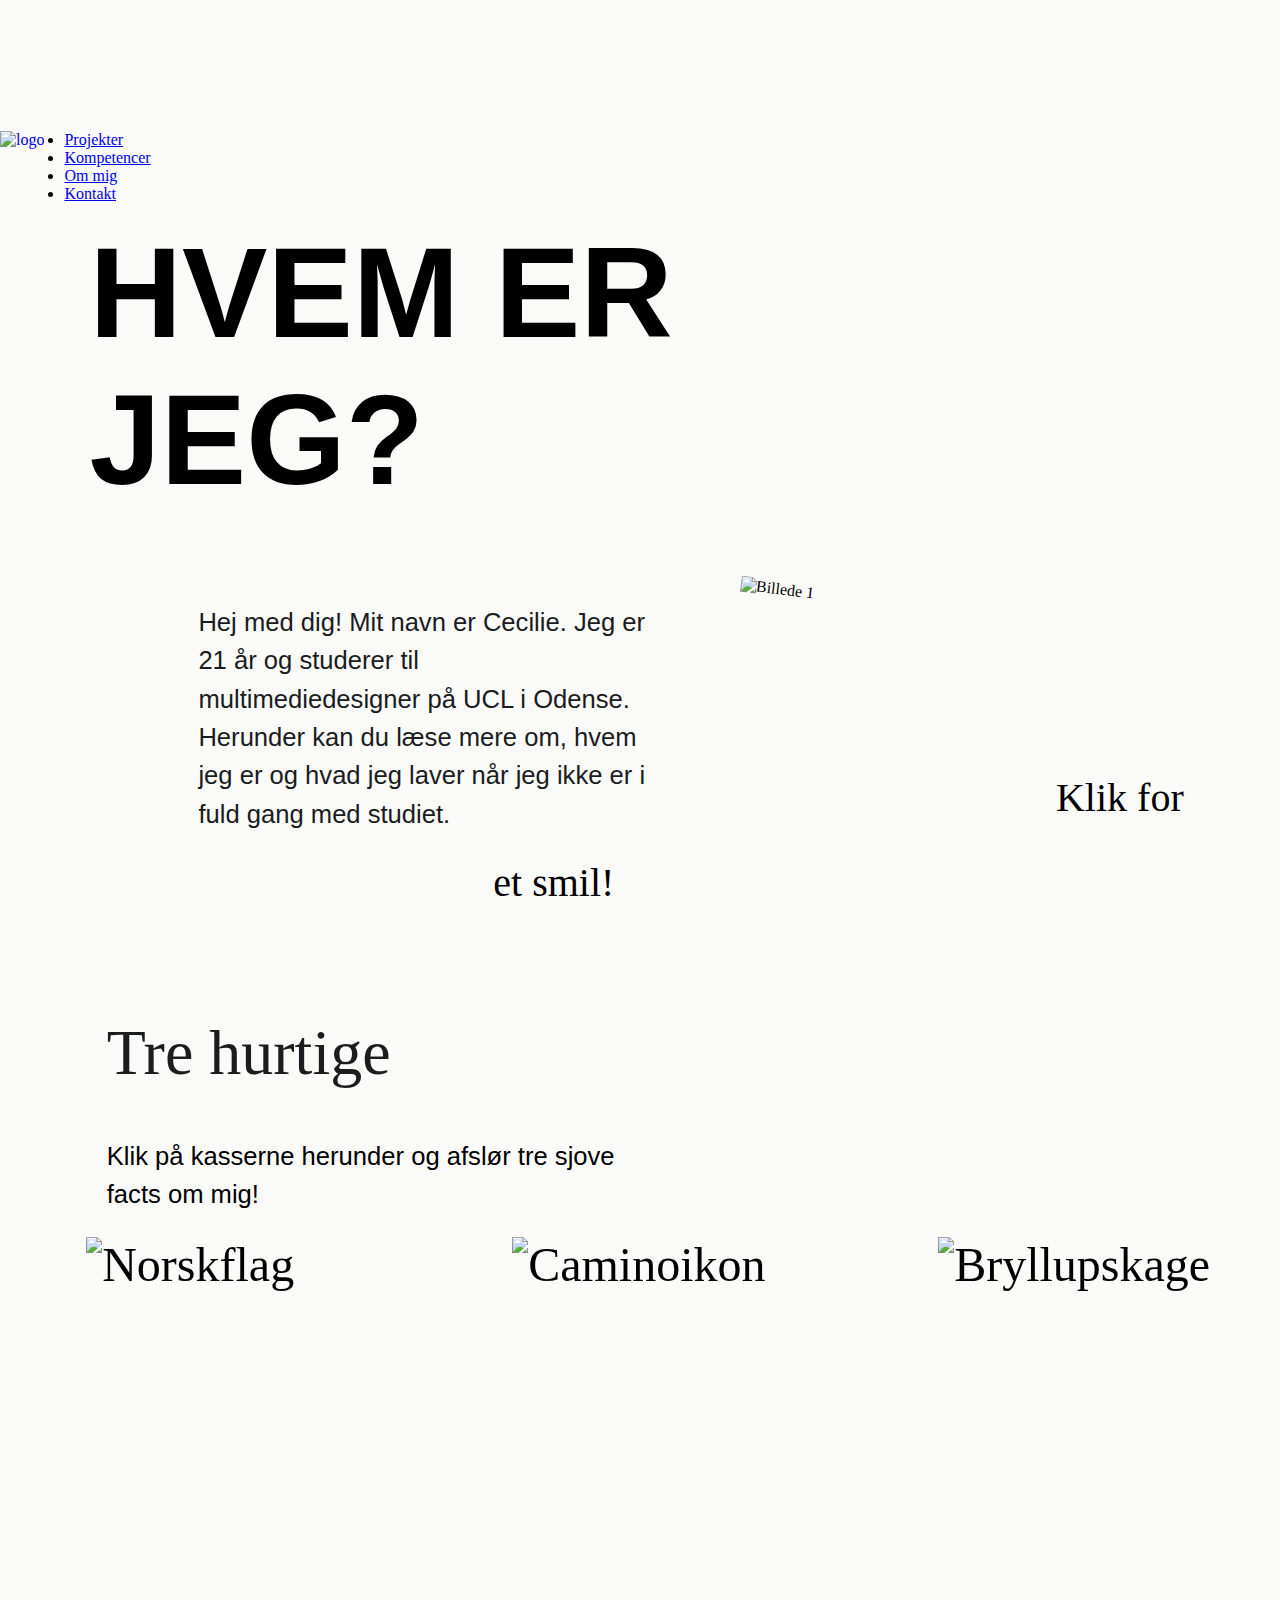
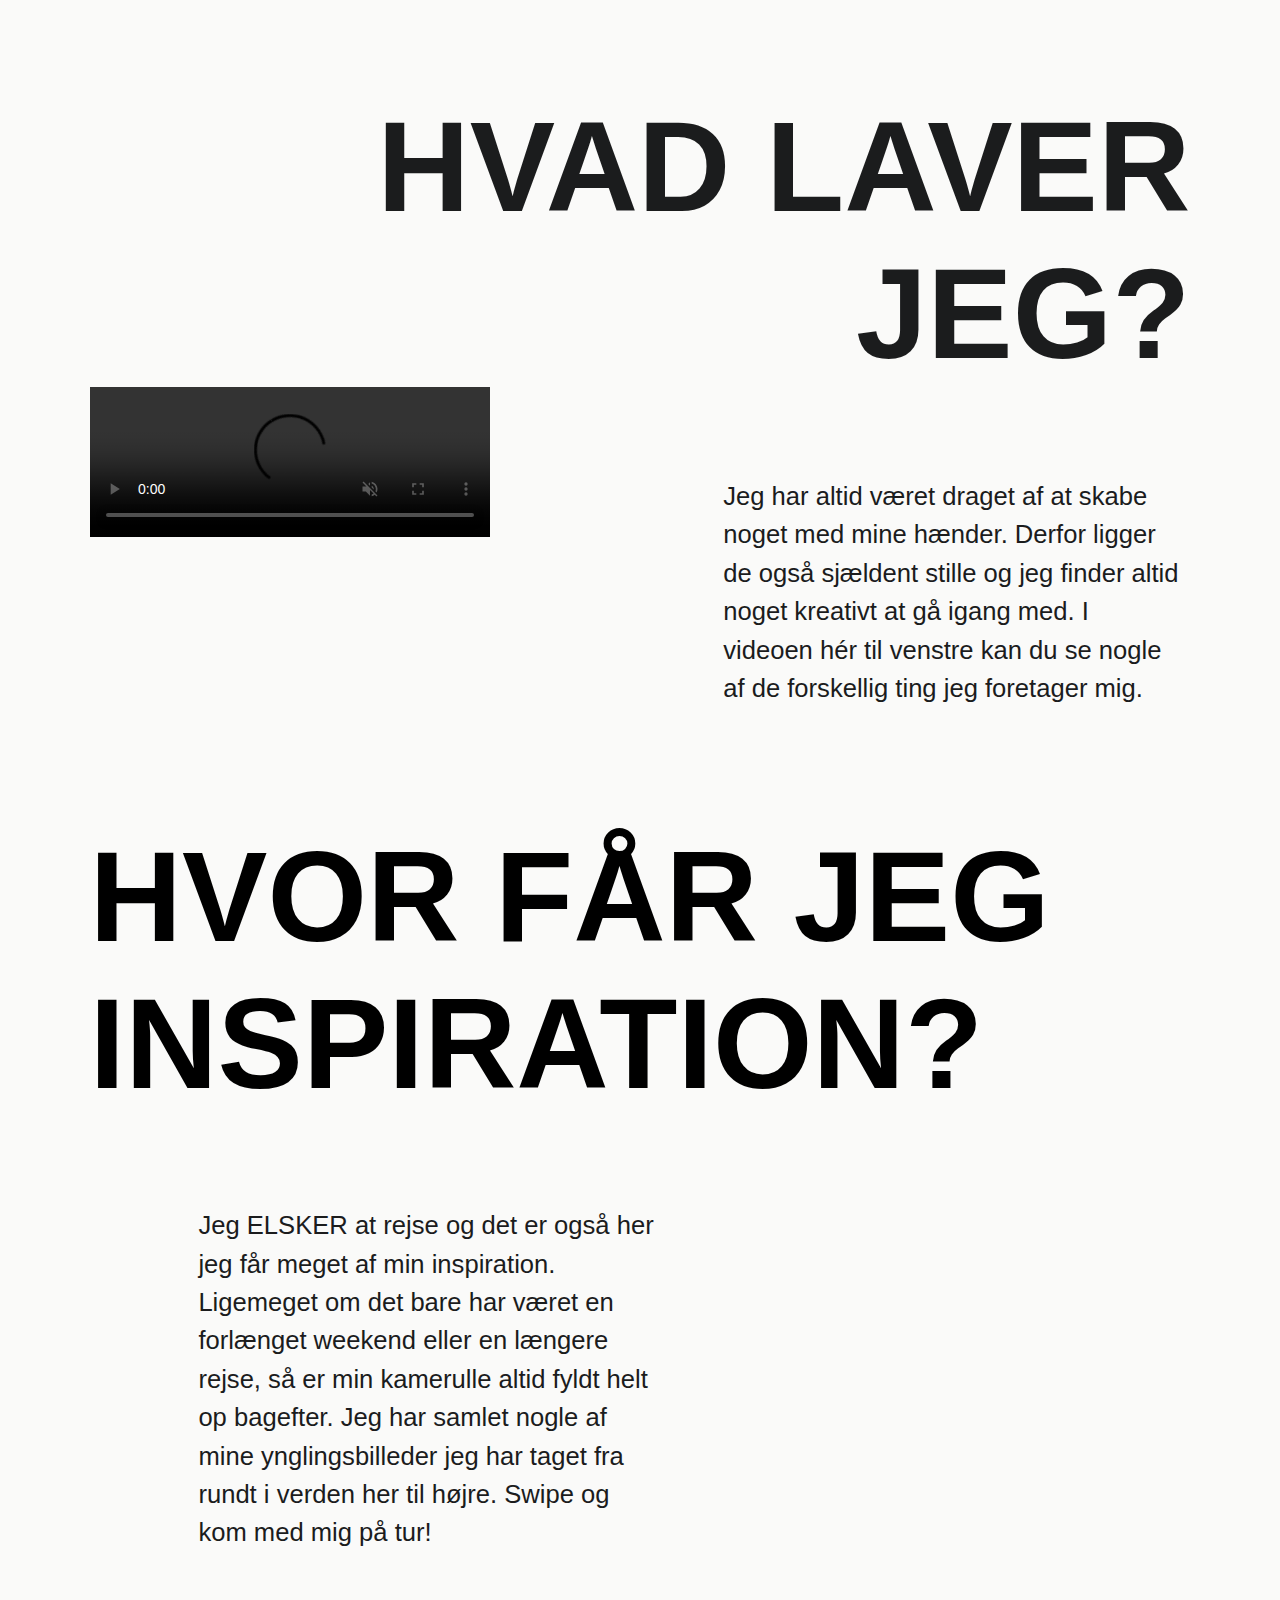
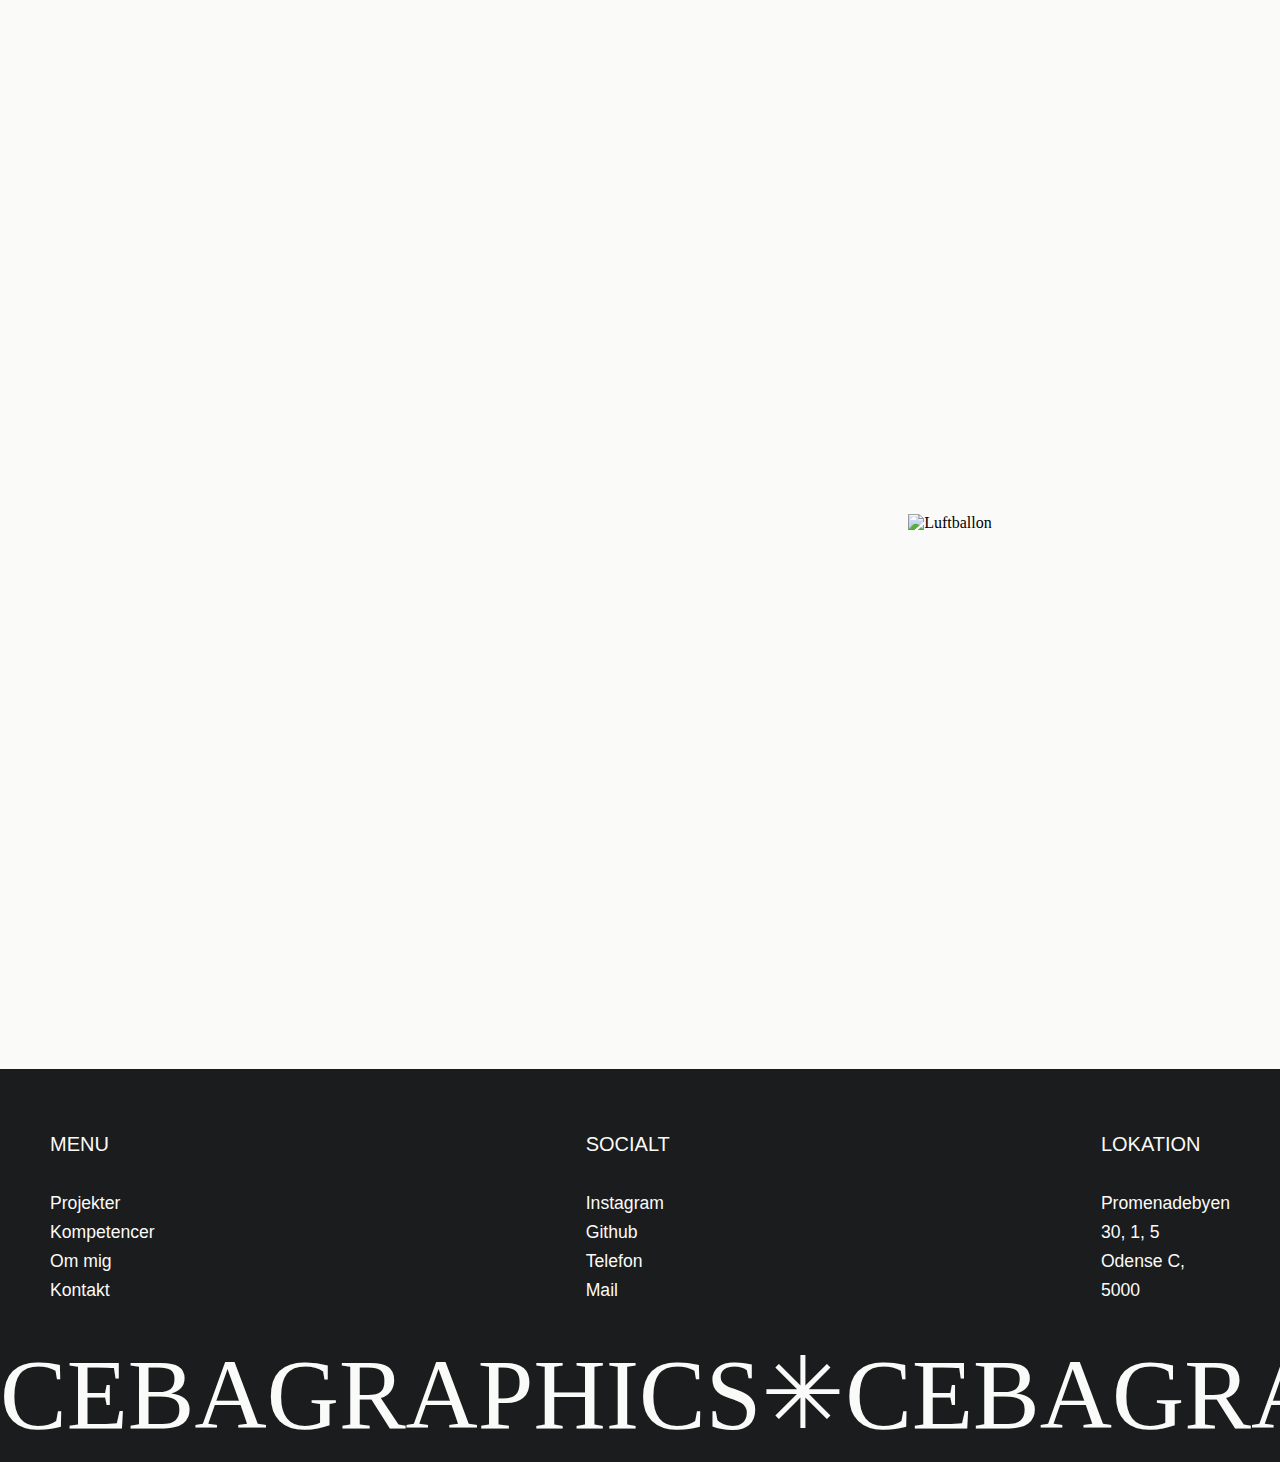
==== commit 944e2128: "BEM, footer og små ændringer." ====
--- a/about.html
+++ b/about.html
@@ -3,14 +3,15 @@
    <head>
       <meta charset="UTF-8">
       <meta name="viewport" content="width=device-width, initial-scale=1.0">
-      <title>Cebegraphics</title>
+      <title>Om mig | Cebagraphics</title>
+      <link rel="icon" href="img/blaatlogo.png" type="image/png">
       <link rel="stylesheet" href="style.css">
       <link rel="stylesheet" href="https://use.typekit.net/gdy6gko.css">
     </head>
             <body>
                   <nav class="menu">
                       <div class="hover-text">
-                      <div class="logo"><a href="index.html"><img src="img/blåtlogo.png" alt="logo"></a></div>
+                      <div class="logo"><a href="index.html"><img src="img/blaatlogo.png" alt="logo"></a></div>
                       <ul>
                           <li><a href="projects.html" data-hover="Projekter">Projekter</a></li>
                           <li><a href="skills.html" data-hover="Skills">Kompetencer</a></li>
@@ -20,76 +21,76 @@
                       </div>
                   </nav>
 
-                <h1>HVEM ER<br>JEG?</h1>
+        <section class="about">
+                <h1 class="about__title">HVEM ER<br>JEG?</h1>
 
-                <img class="tapeportræt" src="img/tape.png" alt="">
-                <div class="portrætter">
-                <img src="img/portræt (1).jpg" alt="Billede 1" class="active" id="image1">
-                <img src="img/portræt2.jpg" alt="Billede 2" id="image2">
+                <img class="about__tapeportrait" src="img/tape.png" alt="">
+                <div class="about__portraits">
+                    <img src="img/portrait(1).jpg" alt="Billede 1" class="active" id="image1">
+                    <img src="img/portrait.jpg" alt="Billede 2" id="image2">
                 </div>
 
                 <script src="script.js"></script>
 
-                <p class="mig">Hej med dig! Mit navn er Cecilie. Jeg er 21 år og studerer til multimediedesigner på UCL i Odense. Herunder kan du læse mere om, hvem jeg er og hvad jeg laver når jeg ikke er i fuld gang med studiet.</p>
+                <p class="about__intro-text">Hej med dig! Mit navn er Cecilie. Jeg er 21 år og studerer til multimediedesigner på UCL i Odense. Herunder kan du læse mere om, hvem jeg er og hvad jeg laver når jeg ikke er i fuld gang med studiet.</p>
 
-                <div class="arrow">
+                <div class="about__arrow">
                     <img src="img/arrowblue.png" alt="">
                 </div>
 
-                <h3 class="kliktekst1">Klik for</h3>
+                <h3 class="about__arrow-text1">Klik for</h3>
 
-                <h4 class="kliktekst2">et smil!</h4>
+                <h4 class="about__arrow-text2">et smil!</h4>
 
-                <div class="trebeskrivelse">
-                <h3>Tre hurtige</h3>
-                <p>Klik på kasserne herunder og afslør tre sjove facts om mig!</p>
+                <div class="about__trehurtige">
+                    <h3 class="about__trehurtige-title">Tre hurtige</h3>
+                    <p class="about__trehurtige-text">Klik på kasserne herunder og afslør tre sjove facts om mig!</p>
                 </div>
             
              
-                
-                <table>
+                <table class="about__flip-cards-table">
                 <tr>
 
                 <td>
-                <div class="flip-container" onclick="this.classList.toggle('hover');">
-                    <div class="flipper">
-                      <div class="front">
-                        <div class="kasse1-front">
-                            <img src="img/norge.jpg">
+                <div class="about__flip-cards" onclick="this.classList.toggle('hover');">
+                    <div class="about__flip-cards-flipper">
+                      <div class="flip-container__front">
+                        <div class="flip-container__front-image">
+                            <img src="img/norge.jpg" alt="Norskflag">
                         </div>
                       </div>
-                      <div class="back">
-                        <div class="kasse1-back">Jeg er halv <b>nordmand</b> og tager ofte turen nordpå for at besøge min familie deroppe (derfor kan jeg også godt snakke norsk).</div>
+                      <div class="flip-container__back">
+                        <div class="flip-container__back-text">Jeg er halv <b>nordmand</b> og tager ofte turen nordpå for at besøge min familie deroppe (derfor kan jeg også godt snakke norsk).</div>
                       </div>
                     </div>
                   </div>
                 </td>
 
                 <td>
-                  <div class="flip-container" onclick="this.classList.toggle('hover');">
-                    <div class="flipper">
-                      <div class="front">
-                        <div class="kasse2-front">
-                            <img src="img/camino.jpg">
+                  <div class="about__flip-cards" onclick="this.classList.toggle('hover');">
+                    <div class="about__flip-cards-flipper">
+                      <div class="flip-container__front">
+                        <div class="flip-container__front-image">
+                            <img src="img/camino.jpg" alt="Caminoikon">
                         </div>
                       </div>
-                      <div class="back">
-                        <div class="kasse2-back">Jeg har været frivillig på et hostel på pilgrimsruten <b>"Caminoen"</b> i Spanien (og har også gået en del af den sammen med min kæreste).</div>
+                      <div class="flip-container__back">
+                        <div class="flip-container__back-text">Jeg har været frivillig på et hostel på pilgrimsruten <b>"Caminoen"</b> i Spanien (og har også gået en del af den sammen med min kæreste).</div>
                       </div>
                     </div>
                   </div>
                 </td>
 
                 <td>
-                  <div class="flip-container" onclick="this.classList.toggle('hover');">
-                    <div class="flipper">
-                      <div class="front">
-                        <div class="kasse3-front">
-                            <img src="img/bryllupskage.jpg">
+                  <div class="about__flip-cards" onclick="this.classList.toggle('hover');">
+                    <div class="about__flip-cards-flipper">
+                      <div class="flip-container__front">
+                        <div class="flip-container__front-image">
+                            <img src="img/bryllupskage.jpg" alt="Bryllupskage">
                         </div>
                       </div>
-                      <div class="back">
-                        <div class="kasse3-back">
+                      <div class="flip-container__back">
+                        <div class="flip-container__back-text">
                             Jeg elsker at bage og for nogle år tilbage bagte jeg også en 4-etagers <b>bryllupskage</b> til min onkel og tantes bryllup.
                         </div>
                       </div>
@@ -99,42 +100,85 @@
                 </tr>
                 </table>
 
-                <h1 class="hobbytitel">HVAD LAVER<br>JEG?</h1>
+                <h1 class="about__hobby-title">HVAD LAVER<br>JEG?</h1>
 
-                <p class="hobbybeskrivelse">
+                <p class="about__hobby-text">
                     Jeg har altid været draget af at skabe noget med mine hænder. Derfor ligger de også sjældent stille og jeg finder altid noget kreativt at gå igang med. I videoen hér til venstre kan du se nogle af de forskellig ting jeg foretager mig.
                 </p>
 
-                <div class="video-container">
-                <video controls loop autoplay muted>
-                    <source src="img/hobbiesvideo-ezgif.com-resize-video (2).mp4" type="video/mp4">
+                <div class="about__video-container">
+                <video class="about__video" controls loop autoplay muted>
+                    <source src="img/hobbies-video.mp4" type="video/mp4">
                 </video>
                 </div>
 
-                <h1 class="inspirationtitel">HVOR FÅR JEG<br>INSPIRATION?</h1>
-                <p class="inspirationbeskrivelse">
+                <h1 class="about__inspiration-title">HVOR FÅR JEG<br>INSPIRATION?</h1>
+                <p class="about__inspiration-text">
                     Jeg ELSKER at rejse og det er også her jeg får meget af min inspiration. Ligemeget om det bare har været en forlænget weekend eller en længere rejse, så er min kamerulle altid fyldt helt op bagefter. Jeg har samlet nogle af mine ynglingsbilleder jeg har taget fra rundt i verden her til højre. Swipe og kom med mig på tur!
                 </p>
 
-                <div class="rejsebilleder">
-                <ul class="list">
-                    <li class="item"><div class="content"><img src="img/rejsegalleri/luftballon.jpg" alt=""></div></li>
-                    <li class="item"><div class="content"><img src="img/rejsegalleri/budapest.jpeg" alt=""></div></li>
-                    <li class="item"><div class="content"><img src="img/rejsegalleri/hamborg.jpeg" alt=""></div></li>
-                    <li class="item"><div class="content"><img src="img/rejsegalleri/kreta.jpg"></div></li>
-                    <li class="item"><div class="content"><img src="img/rejsegalleri/malta.jpg" alt=""></div></li>
-                    <li class="item"><div class="content"><img src="img/rejsegalleri/newyork.jpg" alt=""></div></li>
-                    <li class="item"><div class="content"><img src="img/rejsegalleri/norge.jpg"></div></li>
-                    <li class="item"><div class="content"><img src="img/rejsegalleri/camino.jpg" alt=""></div></li>
-                    <li class="item"><div class="content"><img src="img/rejsegalleri/costarica.jpg" alt=""></div></li>
-                    <li class="item"><div class="content"><img src="img/rejsegalleri/valladolid.jpg"></div></li>
+                <div class="about_rejsebilleder">
+                <ul class="about__rejsebilleder-list">
+                    <li class="about__rejsebilleder-item"><div class="about__rejsebilleder-content"><img src="img/rejsegalleri/luftballon.jpg" alt="Luftballon"></div></li>
+                    <li class="about__rejsebilleder-item"><div class="about__rejsebilleder-content"><img src="img/rejsegalleri/budapest.jpeg" alt="Budapest"></div></li>
+                    <li class="about__rejsebilleder-item"><div class="about__rejsebilleder-content"><img src="img/rejsegalleri/hamborg.jpeg" alt="Hamborg"></div></li>
+                    <li class="item"><div class="content"><img src="img/rejsegalleri/kreta.jpg" alt="Kreta"></div></li>
+                    <li class="about__rejsebilleder-item"><div class="about__rejsebilleder-content"><img src="img/rejsegalleri/malta.jpg" alt="Malta"></div></li>
+                    <li class="about__rejsebilleder-item"><div class="about__rejsebilleder-content"><img src="img/rejsegalleri/newyork.jpg" alt="New York"></div></li>
+                    <li class="about__rejsebilleder-item"><div class="about__rejsebilleder-content"><img src="img/rejsegalleri/norge.jpg" alt="Norge"></div></li>
+                    <li class="about__rejsebilleder-item"><div class="about__rejsebilleder-content"><img src="img/rejsegalleri/camino.jpg" alt="Camino"></div></li>
+                    <li class="about__rejsebilleder-item"><div class="about__rejsebilleder-content"><img src="img/rejsegalleri/costarica.jpg" alt="Costarica"></div></li>
+                    <li class="about__rejsebilleder-item"><div class="about__rejsebilleder-content"><img src="img/rejsegalleri/valladolid.jpg" alt="Valladolid"></div></li>
 
                   </ul>
                 </div>
 
-                <img class="swipe" src="img/swipe-left.svg" alt="">
+                <img class="about__swipe-icon" src="img/swipe-left-kopi.svg" alt="">
         
-            </body>
+            </section>
+
+
+<footer class="footer">
+  <div class="footer__contact">
+      <div class="footer__menu">
+          <h5 class="footer__title">MENU</h5>
+          <ul class="footer__menu-list">
+              <li class="footer__menu-item"><a href="projects.html" class="footer__menu-link">Projekter</a></li>
+              <li class="footer__menu-item"><a href="skills.html" class="footer__menu-link">Kompetencer</a></li>
+              <li class="footer__menu-item"><a href="about.html" class="footer__menu-link">Om mig</a></li>
+              <li class="footer__menu-item"><a href="contact.html" class="footer__menu-link">Kontakt</a></li>
+          </ul>
+      </div>
+
+      <div class="footer__social">
+          <h5 class="footer__title">SOCIALT</h5>
+          <ul class="footer__social-list">
+              <li class="footer__social-item"><a href="https://www.instagram.com/cebagraphics/" target="_blank" class="footer__social-link">Instagram</a></li>
+              <li class="footer__social-item"><a href="https://github.com/cebagraphics" target="_blank" class="footer__social-link">Github</a></li>
+              <li class="footer__social-item"><a href="tel:+4560625531" class="footer__social-link">Telefon</a></li>
+              <li class="footer__social-item"><a href="mailto:ceciliebang03@gmail.com" target="_blank" class="footer__social-link">Mail</a></li>
+          </ul>
+      </div>
+
+      <div class="footer__location">
+          <h5 class="footer__title">LOKATION</h5>
+          <ul class="footer__location-list">
+              <li class="footer__location-item">
+                  <a href="https://maps.app.goo.gl/ran3Emsc5RQp35oEA" target="_blank" class="footer__location-link">
+                      Promenadebyen <br>
+                      30, 1, 5 <br>
+                      Odense C, <br>
+                      5000
+                  </a>
+              </li>
+          </ul>
+      </div>
+  </div>
+
+  <div class="footer__banner">
+      <span class="footer__banner-text">CEBAGRAPHICS&#10035;CEBAGRAPHICS&#10035;CEBAGRAPHICS&#10035;CEBAGRAPHICS&#10035;CEBAGRAPHICS&#10035;CEBAGRAPHICS</span>
+  </div>
+</footer>
 
             </body>
 </html>
--- a/style.css
+++ b/style.css
@@ -11,11 +11,11 @@
 } 
 
 html {
+    background-color: var(--white);
+}
+
+body {
     font-size: 100%;
-    background-color: var(--white);
-}
-
-body {
     padding-top: 9%;
     margin: 0;
 }
@@ -75,10 +75,21 @@
     font-size: 160%;
   }
 
+@media screen and (max-width: 480px) {
+    h1 {
+        font-size: 500%;
+    }
+
+    h2 {
+        font-size: 500%;
+    }
+
+}
+
 
 /* =============== NAVIGATION BAR =============== */
 
-.menu {
+.nav {
     position: fixed;
     top: 0;
     left: 0;
@@ -89,14 +100,15 @@
     padding: 10px 20px 0px 20px;
 }
 
-.menu ul {
+.nav table {
     margin: 0;
     padding-left: 580px;
+    padding-right: 0;
     display: flex;
     justify-content: center;
 }
 
-.menu li {
+.nav td {
     font-family: aileron, sans-serif;
     font-weight: 400;
     font-style: normal;
@@ -105,7 +117,7 @@
     letter-spacing: 1px;
 }
 
-.menu li a {
+.nav td a {
     display: block;
     display: grid;
     color: var(--black);
@@ -115,7 +127,7 @@
     font-size: 16px;
 }
 
-.menu li a:hover {
+.nav td a:hover {
     font-family: "swear-display", serif;
     font-weight: 600;
     font-style: normal;
@@ -126,36 +138,38 @@
     transition: font-family 1.2s ease;
 }
 
-.hover-text:hover {
+.nav_hover-text:hover {
     font-size: 10px;
 }
 
 .logo img {
     height: 80px;
     float: left;
-    padding-left: 15px;
+    padding-right: 20px;
 }
 
 
 /* =============== HOMEPAGE =============== */
 
+.menu { grid-area: menu;}
 .titel { grid-area: main;}
 .tekstboks { grid-area: tekstboks;}
 .billedeboks { grid-area: billedeboks;}
 .footer { grid-area: footer;}
 
 .grid-container {
-        display: grid;
-        grid-template-areas: 
-        'main main main'
-        'tekstboks tekstboks tekstboks'
-        'billedeboks billedeboks billedeboks'
-        'footer footer footer';
-        grid-template-columns: 4fr 3fr 3fr;
-        grid-template-rows: 650px 400px 550px 400px;
-        height: 100vh;
-        grid-gap: 10px;  
-  }
+    display: grid;
+    grid-template-areas: 
+    'menu menu menu'
+    'main main main'
+    'tekstboks tekstboks tekstboks'
+    'billedeboks billedeboks billedeboks'
+    'footer footer footer';
+    grid-template-columns: 4fr 3fr 3fr;
+    grid-template-rows: 100px 580px 400px 550px 400px;
+    height: 100vh;
+    grid-gap: 10px;  
+}
 
 .main {
     display: flex;
@@ -165,21 +179,21 @@
     margin: 0 5%;
 }
 
-.titel1 {
+.main__title-text {
     flex: 1;
     z-index: 1;
     margin: 0;
     padding: 0px;
   }
 
-.changing-text {
+.main__title-changing-text {
     flex: 1;
     z-index: 1;
     margin: 0;
     padding: 0;
 }
 
-.changing-text:after {
+.main__title-changing-text:after {
     content: "IDEER";
     animation: changeText 6s infinite;
 }
@@ -192,8 +206,8 @@
     81.1% { content: "MÅL"; }
 }
 
-
-.blob-outer-container {
+/* Gradient baggrund */
+.main__blob-outercontainer {
     position: fixed;
     height: 100%;
     width: 100%;
@@ -202,7 +216,7 @@
     margin: auto;
 }
 
-.blob-inner-container {
+.main__blob-innercontainer {
     border-radius: 99999px;
     position: absolute;
     inset: 0;
@@ -216,7 +230,7 @@
     filter: blur(140px);
 }
 
-.blob {
+.main__blob {
     position: absolute;
     width: 100vw;
     height: 100vh;
@@ -245,6 +259,41 @@
     }
 }
 
+/* Velkommen boks */
+.tekstboks {
+    grid-area: tekstboks;
+    background-color: var(--black);
+    width: 100%;
+    height: 100%;
+    z-index: 3;
+}
+
+.tekstboks__intro {
+    float: right;
+    padding-right: 10%;
+    padding-top: 3%;
+    width: 35%;
+    font-family: source-sans-pro, sans-serif;
+    font-weight: 300;
+    font-style: normal;
+    font-size: 160%;
+    line-height: 1.5;
+    color: var(--white);
+}
+
+.tekstboks__image {
+    float: left;
+    width: 22%;
+    padding: 3%;
+    animation: rotate 12s linear infinite;
+}
+
+@keyframes rotate {
+    from {transform: rotate(0deg)}
+    to {transform: rotate(360deg) }
+  }
+
+/* Billede carousel */
 .billedeboks {
     grid-area: billedeboks;
     width: 100%;
@@ -257,18 +306,19 @@
     padding-bottom: 9%;
 }
 
-.carousel-container {
+.billedeboks__carousel-container {
     width: 100%;
     overflow: hidden;
     position: relative;
-}
-
-.carousel {
+    padding-bottom: 1.5%;
+}
+
+.billedeboks__carousel {
     display: flex;
     animation: slide 11s infinite;
 }
 
-.carousel img {
+.billedeboks__carousel img {
     width: calc((100% / 3) - 20px); /* 3 billeder ad gangen, minus mellemrum */
     flex-shrink: 0;
     margin: 0 10px; /* mellemrum mellem billederne */
@@ -299,144 +349,114 @@
     }
 }
 
-.tekstboks {
-    grid-area: tekstboks;
-    background-color: var(--black);
-    width: 100%;
-    height: 100%;
-    z-index: 3;
-}
-
-.intro {
-    float: right;
-    padding-right: 10%;
-    padding-top: 3%;
-    width: 35%;
-    font-family: source-sans-pro, sans-serif;
-    font-weight: 300;
-    font-style: normal;
-    font-size: 160%;
-    line-height: 1.5;
-    color: var(--white);
-}
-
-.velkommen {
-    float: left;
-    width: 22%;
-    padding: 3%;
-    animation: rotate 12s linear infinite;
-}
-
-@keyframes rotate {
-    from {transform: rotate(0deg)}
-  
-    to {transform: rotate(360deg) }
-  }
+@media screen and (max-width: 480px) {
+    .titel1 {
+        font-size: 400%;
+    }
+}
 
 /* =============== ABOUT ME PAGE =============== */
 
-.kliktekst1 {
-    font-family: "swear-display", serif;
-    font-weight: 500;
-    font-style: normal;
-    font-size: 250%;
-    float: left;
-    padding-left: 32%;
-    padding-top: 8%;
-    margin: 0;
-  }
-  
-  .kliktekst2 {
-    font-family: "swear-display", serif;
-    font-weight: 500;
-    font-style: normal;
-    font-size: 250%;
-    padding-right: 52%;
-    padding-bottom: 5%;
-    float: right;
-    margin: 0;
-  }
-  
-  .arrow img {
-    width: 8%;
-    margin: 0;
-    float: right;
-    padding-top: 25%;
-  }
-  
-  .hobbytitel {
-    color: var(--black);
-    padding-right: 7%;
-    padding-top: 7%;
-    margin-bottom: auto;
-    margin: 0;
-    float: right;
-    text-align: right;
-  }
-
-  .mig {
+/* Introtekst og portrætbillede */
+.about__intro-text {
     float: left;
     width: 35%;
     line-height: 1.5;
     color: var(--black);
     padding-left: 7.5%;
-    padding-top: 5%;
-  }
-  
-  .portrætter img {
+    padding-top: 5%; 
+    }
+      
+.about__portraits img {
     width: 35%;
     rotate: 7deg;
     float: right;
     padding: 7% 7% 2% 7%;
-    display: none;
-  }
-  
-  .portrætter img.active {
+    display: none; 
+    }
+      
+.about__portraits img.active {
     width: 35%;
     rotate: 7deg;
     float: right;
     padding: 7% 7% 2% 7%;
-    display: block;
-  }
-
-  .tapeportræt {
+    display: block; 
+    }
+    
+.about__tapeportrait {
     width: 400px;
     position: absolute; 
     top: 17%px; 
     right: 9%; 
     z-index: 1;
-    rotate: 26deg;
-  }
-  
-  .trebeskrivelse {
-    float: left;
-    padding: 7% 0% 3% 7%;
-    margin: 0;
-  }
-
-  .trebeskrivelse p {
-    line-height: 0;
-  }
-  
-    .trebeskrivelse h3 {
+    rotate: 26deg; 
+    }
+
+
+/* Pil med tekst */
+.about__arrow-text1 {
     font-family: "swear-display", serif;
     font-weight: 500;
     font-style: normal;
+    font-size: 250%;
+    float: left;
+    padding-left: 32%;
+    padding-top: 8%;
+    margin: 0; 
+    }
+
+.about__arrow-text2 {
+    font-family: "swear-display", serif;
+    font-weight: 500;
+    font-style: normal;
+    font-size: 250%;
+    padding-right: 52%;
+    padding-bottom: 5%;
+    float: right;
+    margin: 0; 
+    }
+
+.about__arrow img {
+    width: 8%;
+    margin: 0;
+    float: right;
+    padding-top: 2%; 
+    }
+
+
+/* Tre hurtige facts */
+.about__trehurtige { 
+    float: left;
+    }
+
+.about__trehurtige-text {
+    padding: 7% 0% 3% 16%;
+    line-height: 1.5; 
+    margin: 0; 
+    }
+
+.about__trehurtige-title {
+    font-family: "swear-display", serif;
+    font-weight: 500;
+    font-style: normal;
     font-size: 400%;
     color: var(--black);
-    margin: 0; }
-
-    table {
+    padding: 7% 0% 0% 16%;
+    margin: 0; 
+    }
+    
+.about__flip-cards-table {
     width: 100%;
     margin-left:6.5%; 
-    margin-bottom: 5%; }
-  
-    td {
+    margin-bottom: 5%; 
+    }    
+
+td {
     height: 150px;
-    width: 300px; }
-
-  
-  .kasse1-back, .kasse2-back, .kasse3-back {
+    width: 300px; 
+    }
+  
+.flip-container__back-text{
     background-color: var(--white);
     width: 300px;
     height: 300px;
@@ -449,85 +469,98 @@
     font-family: source-sans-pro, sans-serif;
     font-weight: 300;
     font-style: normal;
-    font-size: 140%;
-    line-height: 2;
-  }
-
-  .flip-container {
-    perspective: 1000px;
-  }
-
-  .flip-container.hover .flipper {
-    transform: rotateY(180deg);
-  }
-
-  .flipper {
+    font-size: 45%;
+    line-height: 2; 
+    }
+
+.about__flip-cards {
+    perspective: 1000px; 
+    }
+
+.about__flip-cards.hover .about__flip-cards-flipper {
+    transform: rotateY(180deg); 
+    }
+
+.about__flip-cards-flipper {
     transition: transform 0.6s;
     transform-style: preserve-3d;
     position: relative;
     width: 300px;
-    height: 300px;
-  }
-  
-  .front,
-  .back {
+    height: 300px; 
+    }
+
+.flip-container__front,
+.flip-container__back {
     backface-visibility: hidden;
     position: absolute;
     top: 0;
-    left: 0;
-  }
-  .front {
+    left: 0; 
+    }
+
+.flip-container__front {
     z-index: 2;
-    transform: rotateY(0deg);
-  }
-  .back {
-    transform: rotateY(180deg);
-  }
-
-    .hobbybeskrivelse {
+    transform: rotateY(0deg); 
+    }
+
+.flip-container__back {
+    transform: rotateY(180deg); 
+    }
+
+/* Video og beskrivelse fritid */
+.about__hobby-title {
+    color: var(--black);
+    padding-right: 7%;
+    padding-top: 7%;
+    margin-bottom: auto;
+    margin: 0;
+    float: right;
+    text-align: right; 
+    }
+
+.about__hobby-text {
     float: right;
     width: 36%;
     line-height: 1.5;
-    color: var(--sort);
+    color: var(--black);
     padding-right: 7.5%;
     padding-top: 5%;
-    text-align: right;
-  }  
-
-  .video-container {
+    }  
+
+.about__video-container {
     float: left;
     padding-left: 7%;
     padding-bottom: 5%;
     position: relative;
     width: 100%;
-    max-width: 400px; /* Juster efter behov */
-    margin: auto;
-  }
-  
-  .video-container video {
+    max-width: 400px;
+    margin: auto;   
+    }
+
+.about__video {
     width: 100%;
     height: auto;
-    display: block;
-  }
-
-  .inspirationtitel {
+    display: block; 
+    }
+
+/* Inspiration og rejsegalleri */
+.about__inspiration-title {
     padding-top: 7%;
-  }
-
-  .inspirationbeskrivelse {
+    }
+
+.about__inspiration-text {
     float: left;
     width: 36%;
     line-height: 1.5;
-    color: var(--sort);
+    color: var(--black);
     padding-left: 7.5%;
     padding-top: 5%;
-  }
-
-  .rejsebilleder {
+    }
+
+.about_rejsebilleder {
     float: right;
-  }
-
-  .list {
+    }
+
+.about__rejsebilleder-list {
     display: flex;
     gap: 100px;
     padding: 80px;
@@ -535,9 +568,9 @@
     overflow-x: scroll;
     scroll-snap-type: x mandatory;
     width: 500px;
-  }
-  
-  .item {
+    }
+
+.about__rejsebilleder-item {
     flex-shrink: 0;
     width: 100%;
     height: 100vh;
@@ -545,44 +578,96 @@
     max-width: 1200px;
     scroll-snap-align: center;
     box-sizing: border-box;
-  }
-  
-  .content {
+    }
+
+.about__rejsebilleder-content { 
     display: flex;
     align-items: center;
     justify-content: center;
     height: 100%;
-  }
+    }
+
+.about__swipe-icon {
+    float: right;
+    padding-left: 7%;
+    padding-bottom: 5%;
+    position: relative;
+    width: 6%;
+    }
+
 
 /* =============== CONTACT PAGE =============== */
-.odense {
+
+/* Kontaktbeskrivelser */
+.contact__subtitel {
+    color: var(--black);
+    padding-left: 8%;
+    padding-top: 0;
+    margin-bottom: auto;
+  }
+
+  .contact__title2 {
+    font-family: aileron, sans-serif;
+    font-weight: 600;
+    font-style: normal;
+    font-size: 800%;
+    float: left;
+    color: var(--black);
+    padding-left: 25%;
+    margin: 0;
+    padding-bottom: 4%;
+  }
+
+  .contact__introtext {
+    float: right;
+    width: 35%;
+    font-size: 160%;
+    line-height: 1.2;
+    color: var(--black);
+    padding-right: 6%;
+  }
+
+  .contact__info-description {
+    padding-top: 40%;
+    padding-left: 5%;
+    width: 30%;
+  }
+
+  .contact__info-text {
+    font-family: aileron, sans-serif;
+    font-weight: 200;
+    font-style: normal;
+    font-size: 160%;
+    color: var(--black);
+    padding-left: 7%;
+    margin-bottom: 1.5%;
+  }
+
+  .contact__logos {
+    padding: 12% 0% 0% 14%;
+  }
+
+/* Billede Odense med adresse */
+.contact__image-odense {
     float: right;
     position: relative;
     padding: 1% 7% 0% 1%;
     z-index: 2;
   }
 
-  .odense img {
+  .contact__image-odense img {
     border-radius: 1%;
     z-index: 2;
   }
 
-  /* 
-  .odensebanner {
+.contact__image-odense--banner {
     position: absolute;
-    padding-left: 55%;
-    padding-bottom: 10%;
     z-index: 1;
-  }
-    */
-
-.odensebanner {
-    float: right;
-    z-index: 1;
-    padding: 0% 0% 5% 7%;
-}
-
-  .odensebanner img {
+    padding: 0% 0% 5% 50%;
+}
+
+  .contact__image-odense--banner img {
+    width: 110%;
     animation: rotate 12s linear infinite;
   }
 
@@ -592,7 +677,7 @@
     100% {transform: rotate(360deg) }
   }
 
-  .nummer {
+  .contact__adress-number {
     font-family: aileron, sans-serif;
     font-weight: 200;
     font-style: normal;
@@ -602,7 +687,7 @@
     text-align: right;
   }
 
-  .by {
+  .contact__adress-city {
     font-family: aileron, sans-serif;
     font-weight: 200;
     font-style: normal;
@@ -612,86 +697,15 @@
     text-align: right;
   }
   
-  .subtitel {
-    font-family: "swear-display", serif;
-    font-weight: 500;
-    font-style: normal;
-    font-size: 220%;
-    color: var(--black);
-    padding-left: 7.6%;
-    padding-top: 0;
-    margin-bottom: auto;
-    
-  }
-
-  h1 {
-    font-family: aileron, sans-serif;
-    font-weight: 600;
-    font-style: normal;
-    font-size: 800%;
-    color: var(--black);
-    padding-left: 7%;
-    margin-bottom: auto;
-    margin: 0;
-    
-  }
-
-  .trintekst {
-    font-family: aileron, sans-serif;
-    font-weight: 600;
-    font-style: normal;
-    font-size: 800%;
-    float: left;
-    color: var(--black);
-    padding-left: 25%;
-    margin: 0;
-    padding-bottom: 4%;
-  }
-
-  .brødtekst {
-    float: right;
-    width: 35%;
-    font-size: 160%;
-    line-height: 1.2;
-    color: var(--black);
-    padding-right: 6%;
-  }
-
-  .kontaktinfo {
-    padding-top: 40%;
-    padding-left: 5%;
-    width: 30%;
-  }
-
-  .kontaktbeskrivelse {
-    font-family: aileron, sans-serif;
-    font-weight: 200;
-    font-style: normal;
-    font-size: 160%;
-    color: var(--black);
-    padding-left: 7%;
-    margin-bottom: 1.5%;
-  }
-
-  .logos {
-    padding: 12% 0% 0% 7%;
-  }
 
 /* =============== PROJECT PAGE =============== */
-
-.CTA {
-    color: var(--sort);
-    text-align: center;
-    margin-top: 100px;
-  }
-  
-  .instagram {
+  
+/* Animeret instagram knap */
+  .projects__instagram--animation {
     display: block;
     position: relative;
     width: 250px;
     height: 190px;
-    /*grid-column: 2;*/
-    margin-top: 120px;
     animation: rotate 9s linear infinite;
   }
   
@@ -701,21 +715,21 @@
     to {transform: rotate(360deg) }
   }
 
-
-.row {
+/* Projekter grid */
+.projects__row {
     display: flex;
     flex-wrap: wrap;
     padding: 0 50px;
   }
   
   /*de 3 desktop kolonner*/
-  .column {
+  .projects__column {
     flex: 33%;
     max-width: 33%;
     padding: 0;
   }
   
-  .column img {
+  .projects__column img {
     margin-top: 100px;
     margin-bottom: 100px;
     width: 100%;
@@ -726,12 +740,13 @@
     filter: grayscale(100%); /* Sort/hvid filter */
   }
   
-  .column img:hover {
+  .projects__column img:hover {
     transform: scale(1.03);
     filter: grayscale(0%); /* Fjern sort/hvid filter ved hover */
   }
-  
-  .boxtall {
+
+/* Høj billedekasse */
+  .projects__boxtall {
     width: 350px;
     height: 500px;
     border-radius: 5px;
@@ -739,7 +754,7 @@
     margin: auto;
   }
   
-  .boxtall:after {
+  .projects__boxtall:after {
     content: 'boxshadow';
     background: linear-gradient(77deg, rgba(255,35,0,1) 0%, rgba(40,56,210,1) 54%, rgba(228,229,224,1) 100%);
     position: absolute;
@@ -754,18 +769,19 @@
     transition: opacity .6s ease-out;
   }
   
-  .boxtall:hover:after {
+  .projects__boxtall:hover:after {
     opacity: 1;
   }
-  
-  .boxshort {
+
+/* Lav billedekasse */
+  .projects__boxshort {
     width: 350px;
     border-radius: 5px;
     position: relative;
     margin: auto;
   }
   
-  .boxshort:after {
+  .projects__boxshort:after {
     content: 'boxshadow';
     background: linear-gradient(77deg, rgba(255,35,0,1) 0%, rgba(40,56,210,1) 54%, rgba(228,229,224,1) 100%);
     position: absolute;
@@ -780,8 +796,14 @@
     transition: opacity .6s ease-out;
   }
   
-  .boxshort:hover:after {
+  .projects__boxshort:hover:after {
     opacity: 1;
+  }
+
+  .projects__cta {
+    color: var(--sort);
+    text-align: center;
+    margin-top: 100px;
   }
   
   @media (max-width: 1200px) {
@@ -810,105 +832,257 @@
     }
   }
 
-/* =============== PHOTOGRAPHY PAGE =============== */
-
-/*
-.grid-container {
-    display: grid;
-    grid-template-areas:
-      'h1 container'
-      'h2 container';
-    padding: 10px;
-  }
-
-.container {
-    grid-area: container;
-    padding: 2rem;
-    width: 46rem;
-    height: 54rem;
-    margin-left: auto;
-}
-
-.container_slider {
+
+/* =============== SKILLS PAGE =============== */
+
+.skills__intro--text {
+    float: left;
+    width: 36%;
+    line-height: 1.5;
+    color: var(--black);
+    padding-right: 7%;
+    padding-left: 7%;
+    padding-top: 2%;
+    padding-bottom: 2%;
+}
+
+/* Grafik i baggrunden */
+.skills__image {
+    width: 47%;
+    padding-left: 1.5%;
+    float: right;
+    z-index: -5;
+    position: absolute;
+}
+
+.skills__image2 {
+    width: 47%;
+    padding-left: 1.5%;
+    float: left;
+    z-index: -5;
+    left: 0;
+    top: 200%;
+    rotate: 180deg;
+    position: absolute;
+}
+
+.skills__table {
+    width: 90%;
+    padding-left: 18%;
+    padding-top: 1%;
+    padding-bottom: 10%;
+}
+
+/* Table med alle ikonerne */
+td {
+    font-family: "swear-display", serif;
+    font-weight: 500;
+    font-style: normal;
+    font-size: 300%;
+    text-align: center; 
+    vertical-align: middle;
+}
+
+/* Bagsiden af ikonerne */
+.competence-card__back {
     position: relative;
-    max-width: 50rem;
-}
-
-.container_slider-image {
-    display: flex;
-    aspect-ratio: 11/9;
-    overflow-x: hidden;
-    scroll-snap-type: x mandatory;
-    scroll-behavior: smooth;
-    box-shadow: 0 1.5rem 3rem -0,75rem hsla(0, 0%, 0%, 0.25);
-    border-radius: 0.5rem;
-}
-
-.container_slider-image img {
-    flex: 1 0 100%;
-    scroll-snap-align: start;
-    object-fit: cover;
-}
-
-.slider-nav {
-    display: flex;
-    column-gap: 1rem;
+    background-color: var(--white);
+    border: 1px solid var(--black);
+    width: 220px;
+    height: 220px;
+    border-radius: 50%;
+    box-sizing: border-box; 
+    z-index: 1;
+    padding: 18%;
+    padding-top: 10%;
+    text-align: center;
+    color: var(--white);
+    font-family: source-sans-pro, sans-serif;
+    font-weight: 300;
+    font-style: normal;
+    font-size: 40%;
+    line-height: 1.5; 
+    content: '';
+    }
+
+.competence-card__back::after {
+    content: "boxshadow";
     position: absolute;
-    bottom: 1.25rem;
-    left: 50%;
-    transform: translateX(-50%);
-    z-index: 1;
-}
-
-.slider-nav a {
-    width: 0.5rem;
-    height: 0.5rem;
-    cursor: pointer;
+    top: -16px;
+    left: -16px;
+    right: -16px;
+    bottom: -16px;
     border-radius: 50%;
-    background-color: #FAFAF9;
-    opacity: 0.75;
-    transition: opacity ease 0.25s;
-}
-
-.slider-nav a:hover {
-    opacity: 1;
-}
-
-
-.list {
-    display: flex;
-    gap: 8px;
-    padding: 16px;
-  
-    list-style: none;
-    overflow-x: scroll;
-    scroll-snap-type: x mandatory;
-  }
-  
-  .item {
-    flex-shrink: 0;
-    width: 100%;
-    height: 90vh;
-  
-    background-color: #FFF;
-  
-    scroll-snap-align: center;
-  }
-  
-  .content {
-    display: flex;
-    align-items: center;
-    justify-content: center;
-    height: 100%;
-  
-    font-family: sans-serif;
-    font-size: 64px;
-    font-weight: bold;
-  }
+    background: linear-gradient(#2838D2, #ff2300);
+    filter: blur(25px);
+    z-index: -1;
+    animation: rotate 3s linear infinite;
+}
+
+/* Animation som får gradient til at bevæge sig*/
+@keyframes rotate {
+    0% {
+        transform: rotate(0deg);
+    }
+    50% {
+        transform: rotate(180deg); 
+
+    }
+    100% {
+        transform: rotate(360deg);
+    }
+}
+
+@property --angle {
+    syntax: "<angle>";
+    initial-value: 0deg;
+    inherits: false;
+}
+
+/* Forsiden af ikonerne */
+.competence-card__front img {
+    width: 220px;
+    height: 220px;
+    filter: grayscale(100%);
+}
+
+.competence-card__front {
+    width: 220px;
+    height: 220px;
+    position: relative;
+    border-radius: 50%;
+    transition: transform .2s;
+    background: linear-gradient(#2838D2, #ff2300) padding-box, linear-gradient(#ff2300, #2838D2) border-box;
+}
+
+.competence-card__front::after {
+    content: "";
+    position: absolute;
+    top: -16px;
+    left: -16px;
+    right: -16px;
+    bottom: -16px;
+    border-radius: 50%;
+    background: linear-gradient(#2838D2, #ff2300);
+    filter: blur(25px);
+    z-index: -1;
+    animation: rotate 3s linear infinite;
+}
+
+@keyframes rotate {
+    0% {
+        transform: rotate(0deg);
+    }
+    50% {
+        transform: rotate(180deg); 
+
+    }
+    100% {
+        transform: rotate(360deg);
+    }
+}
+
+@property --angle {
+    syntax: "<angle>";
+    initial-value: 0deg;
+    inherits: false;
+}
+
+.competence-card__front img:hover {
+    transform: scale(1.04);
+    filter: grayscale(0%);
+  }
+
+
+/* Selve "flipper" effekten */
+.competence-card__flipper {
+    perspective: 500px; 
+    }
+
+.competence-card__flipper.hover .competence-card__box {
+    transform: rotateY(180deg); 
+    }
+    
+.competence-card__box {
+    transition: transform 0.6s;
+    transform-style: preserve-3d;
+    position: relative;
+    width: 220px;
+    height: 220px; 
+    }
+    
+.competence-card__front,
+.competence-card__back {
+    backface-visibility: hidden;
+    position: absolute;
+    top: 0;
+    left: 0; 
+    }
+    
+.competence-card__front {
+    z-index: 2;
+    transform: rotateY(0deg); 
+    }
+    
+.competence-card__back {
+    transform: rotateY(180deg); 
+    }
+
+.skills__click--icon {
+        float: left;
+        width: 10%;
+        z-index: 2;
+        padding-top: 72%;
+        position: absolute;
+    }
+
+    @media screen and (max-width: 480px) {
+        .skills__intro--text {
+            font-size: 110%;
+            width: 70%;
+            padding-left: 14%;
+        }
+        
+        .skills__image {
+            width: 80%;
+        }
+
+        .skills__image2 {
+            width: 80%;
+        }
+
+        .skills__click--icon {
+            padding-top: 120%;
+        }
+
+    }
+/* =============== PROJECT SUBPAGES =============== */
+
+.project {
+    float: left;
+    width: 50%;
+}
+
+.project h4,p,button {
+    margin-left: 8%;
+}
+
+.project__description {
+    padding-top: 15%;
+}
+
+.project__image {
+    float: right;
+    padding-right: 5%;
+    padding-top: 1%;
+    width: 40%;
+}
+
 
 /* =============== BLUE BUTTON =============== */
 
 .bluebutton {
+    width: 12%;
     background-color: var(--blue);
     color: var(--white);
     border: 2px solid var(--blue);
@@ -923,6 +1097,7 @@
     margin: auto;
     margin-bottom: 100px;
     cursor: pointer;
+    text-decoration: none;
     transition-duration: 0.4s;
   }
 
@@ -944,7 +1119,7 @@
 
 /* =============== RED BUTTON =============== */
 
-.redbutton {
+.project__button--red {
     background-color: var(--white);
     color: var(--red);
     border: 2px solid var(--red);
@@ -956,17 +1131,15 @@
     font-weight: 400;
     font-style: normal;
     display: block;
-    cursor: pointer;
     transition-duration: 0.4s;
   }
   
-  .redbutton:hover {
+  .project__button--red:hover {
     background-color: var(--red);
     border: 2px solid var(--white);
     color: var(--white);
   }
-  
-  
+
 
 /* =============== MEDIA QUERY =============== 
 
@@ -985,42 +1158,45 @@
 /* =============== FOOTER =============== */
 
 .footer {
+    display: flex;
+    flex-direction: column;  
     z-index: 3;
     background-color: var(--black);
     margin-top: auto;
     padding: 10px 0;
     width: 100%;
     text-align: center;
-}
-
-.footerkontakt {
+    min-height: 300px;
+}
+
+.footer__contact {
     color: var(--white);
     display: flex;
     justify-content: space-between;
     padding: 20px;
     box-sizing: border-box;
     text-align: left;
-    padding-top: 60px;
-    padding-bottom: 60px;
-}
-
-.footerkontakt h5, .footerkontakt h6 {
-    margin: 0 15px; /* Juster denne værdi efter behov */
+    padding-top: 20px;
+    padding-bottom: 30px;
+    margin: 0 30px;
+}
+
+.footer__title, .footer__menu-item {
     padding: 0;
 }
 
-h5, h6 {
+.footer__title, .footer__menu-item {
     display: block;
     text-align: left;
 }
 
-.footerkontakt ul {
+.footer__contact ul {
     list-style-type: none;
     margin: 0;
     padding: 0;
 }
 
-.footerbanner {
+.footer__banner {
     width: 100%;
     overflow: hidden;
     white-space: nowrap;
@@ -1032,12 +1208,12 @@
     font-style: normal;
 }
 
-.footerbanner span {
+.footer__banner span {
     display: inline-block;
-    animation: footerbanner 50s linear infinite;
-}
-
-@keyframes footerbanner {
+    animation: footer__banner 50s linear infinite;
+}
+
+@keyframes footer__banner {
     0% { transform: translateX(-50%); }
     100% { transform: translateX(0); }
 }
@@ -1045,47 +1221,55 @@
 
 /* =============== FOOTER LINK DECORATION =============== */
 
-.socialtpunkter a {
+.footer__social a {
     color: var(--white);
     text-decoration: none; 
 }
 
-.socialtpunkter a:hover {
+.footer__social a:hover {
     color: var(--red);
     text-decoration: underline;
 }
 
 
-.socialtpunkter a:active {
+.footer__social a:active {
     color: var(--blue);
   }
 
 
-.menupunkter a {
+.footer__menu a {
     color: var(--white);
     text-decoration: none; 
 }
 
-.menupunkter a:hover {
+.footer__menu a:hover {
     color: var(--red);
     text-decoration: underline;
 }
 
 
-.menupunkter a:active {
+.footer__menu a:active {
     color: var(--blue);
   }
 
-.lokation a {
+.footer__location a {
     color: var(--white);
     text-decoration: none;
 }
 
-.lokation a:hover {
+.footer__location a:hover {
     color: var(--red);
     text-decoration: underline;
 }
 
-.lokation:active {
+.footer__location:active {
     color: var(--blue);
 }
+
+.footer li {
+    font-family: source-sans-pro, sans-serif;
+    font-weight: 200;
+    font-style: normal;
+    line-height: 29px;
+    font-size: 110%;
+}
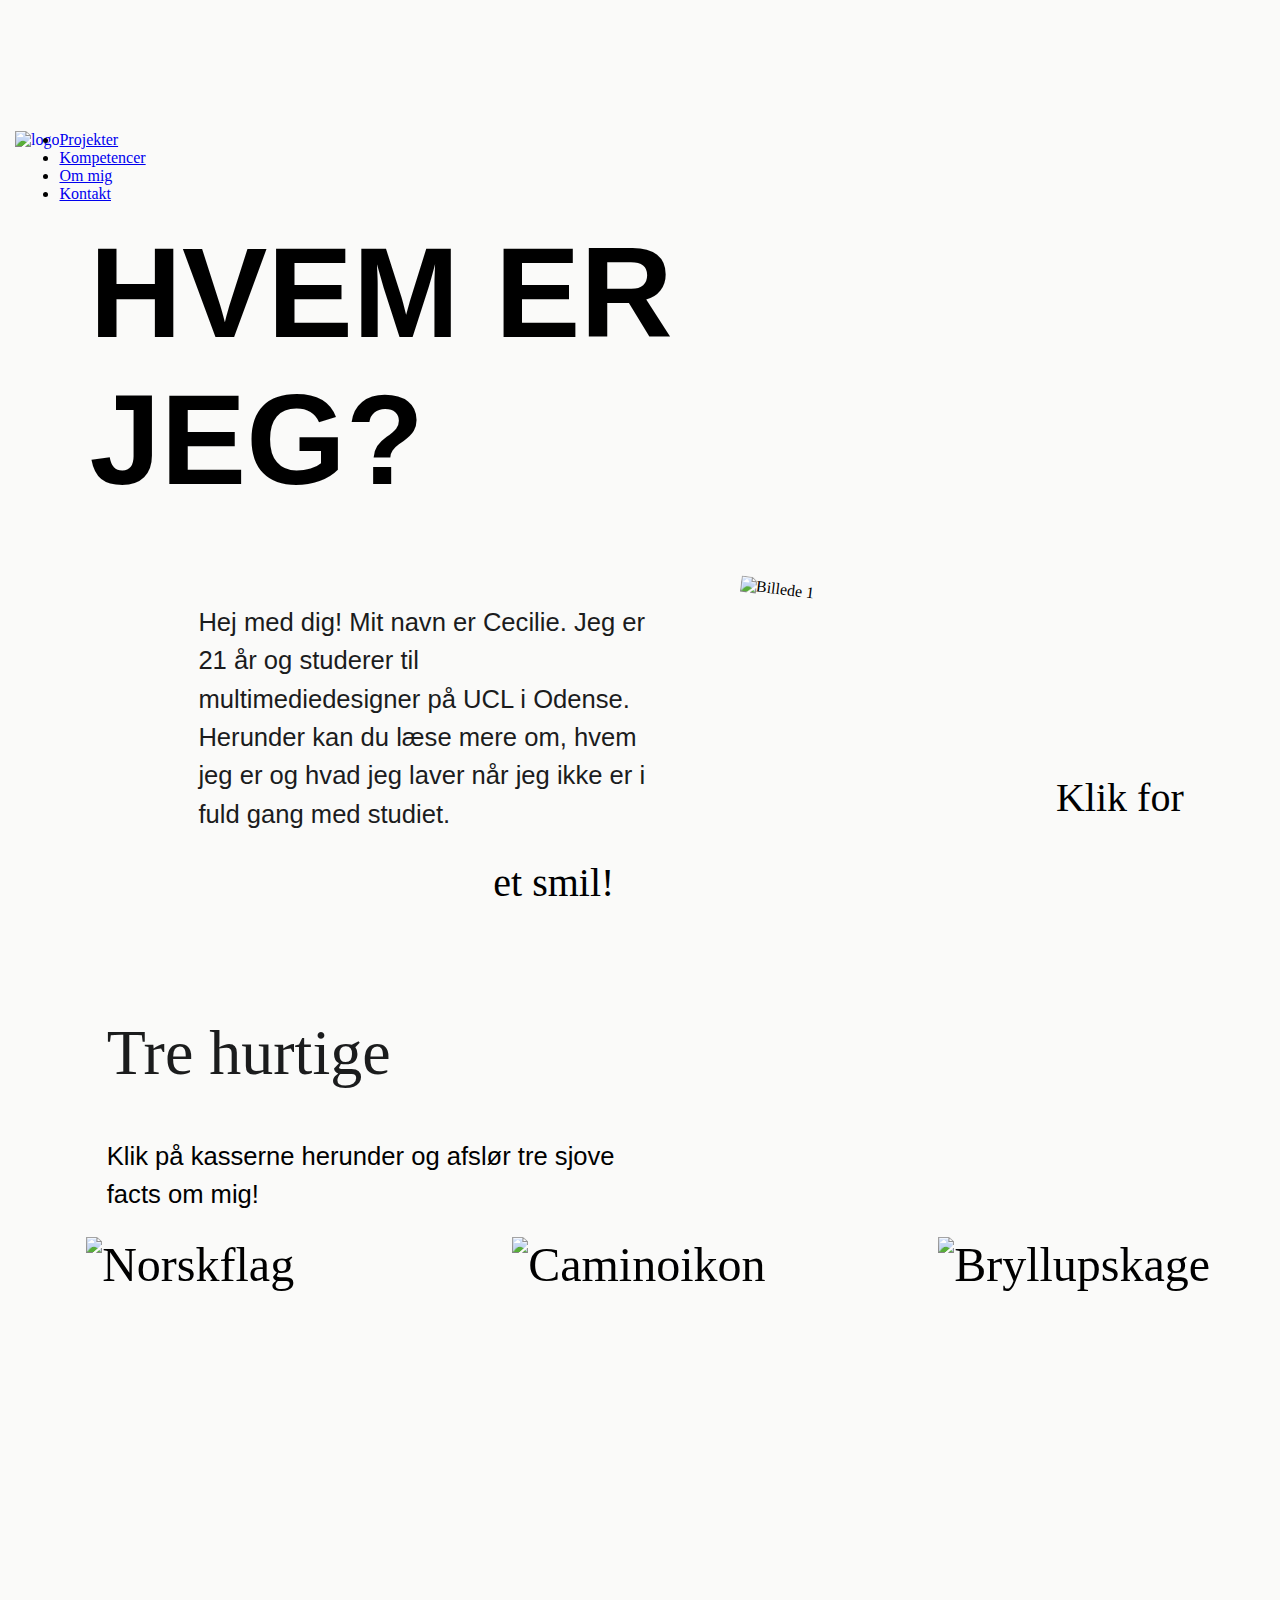
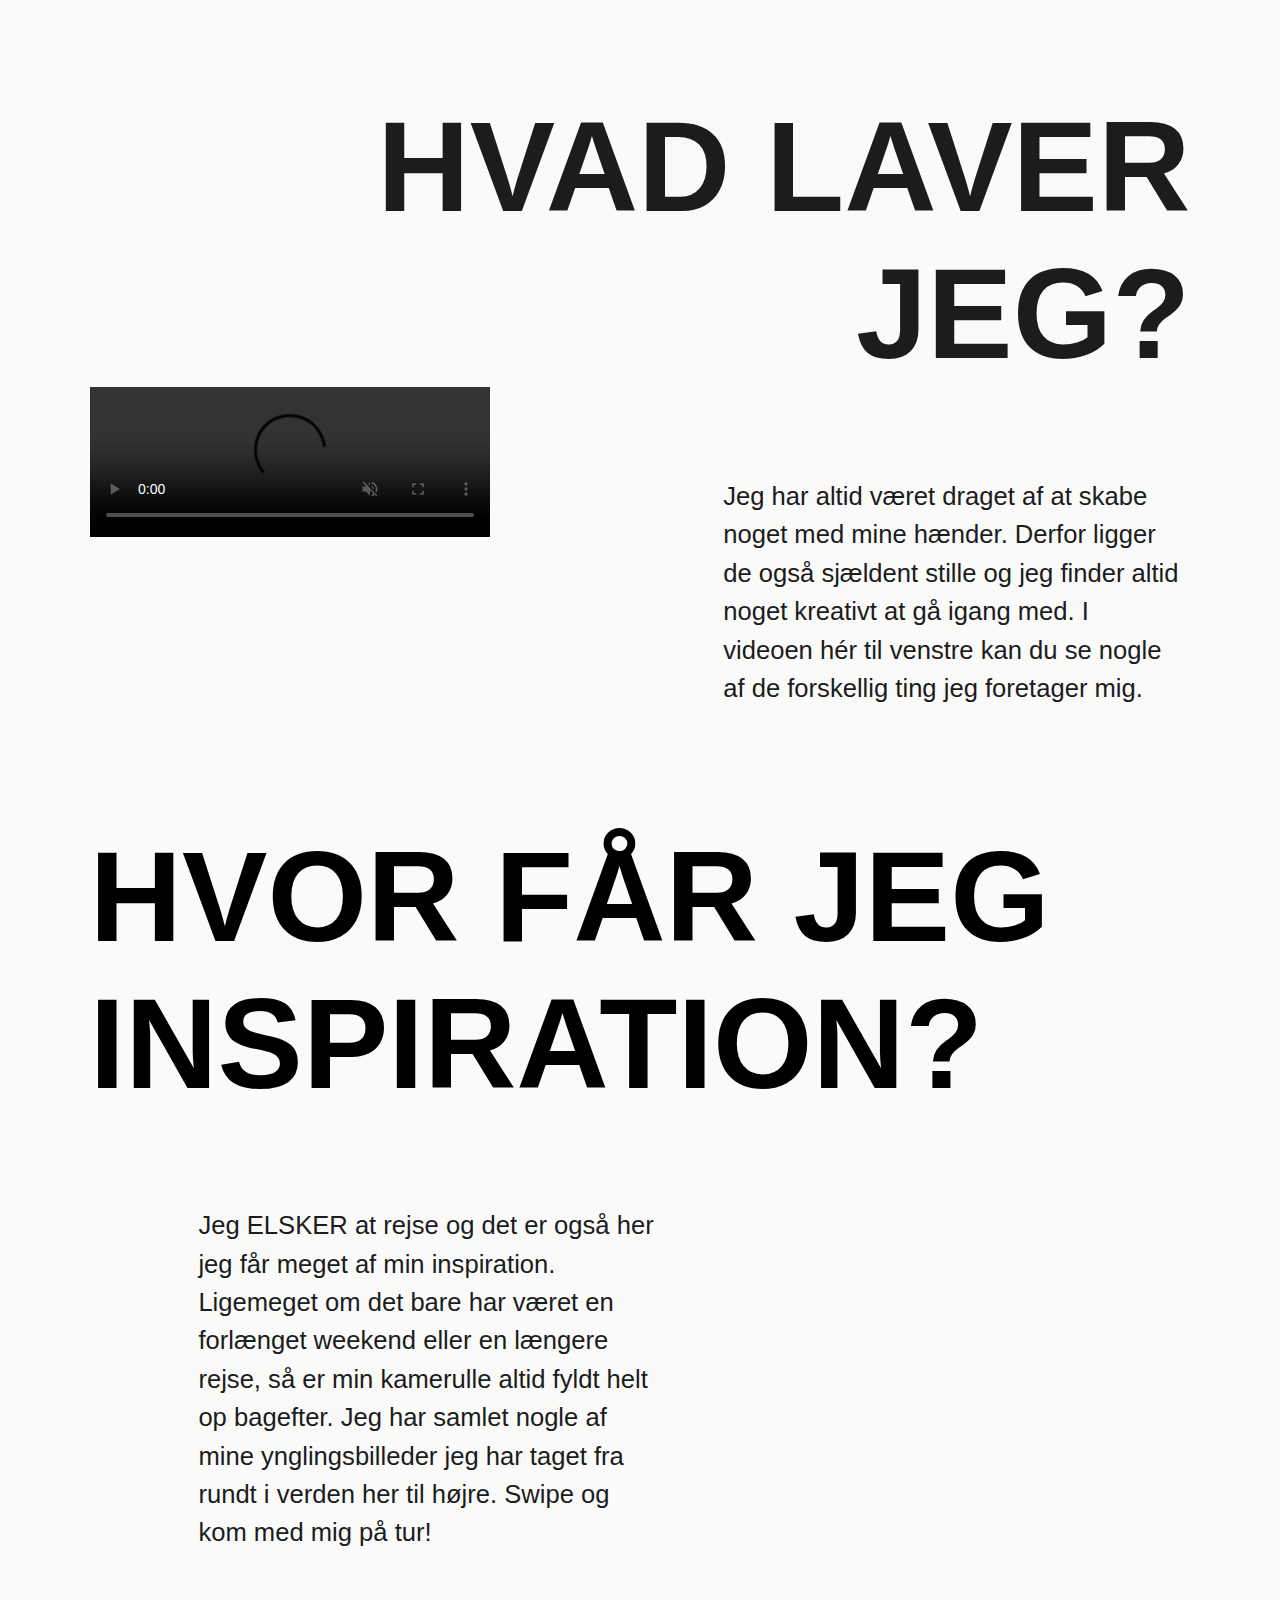
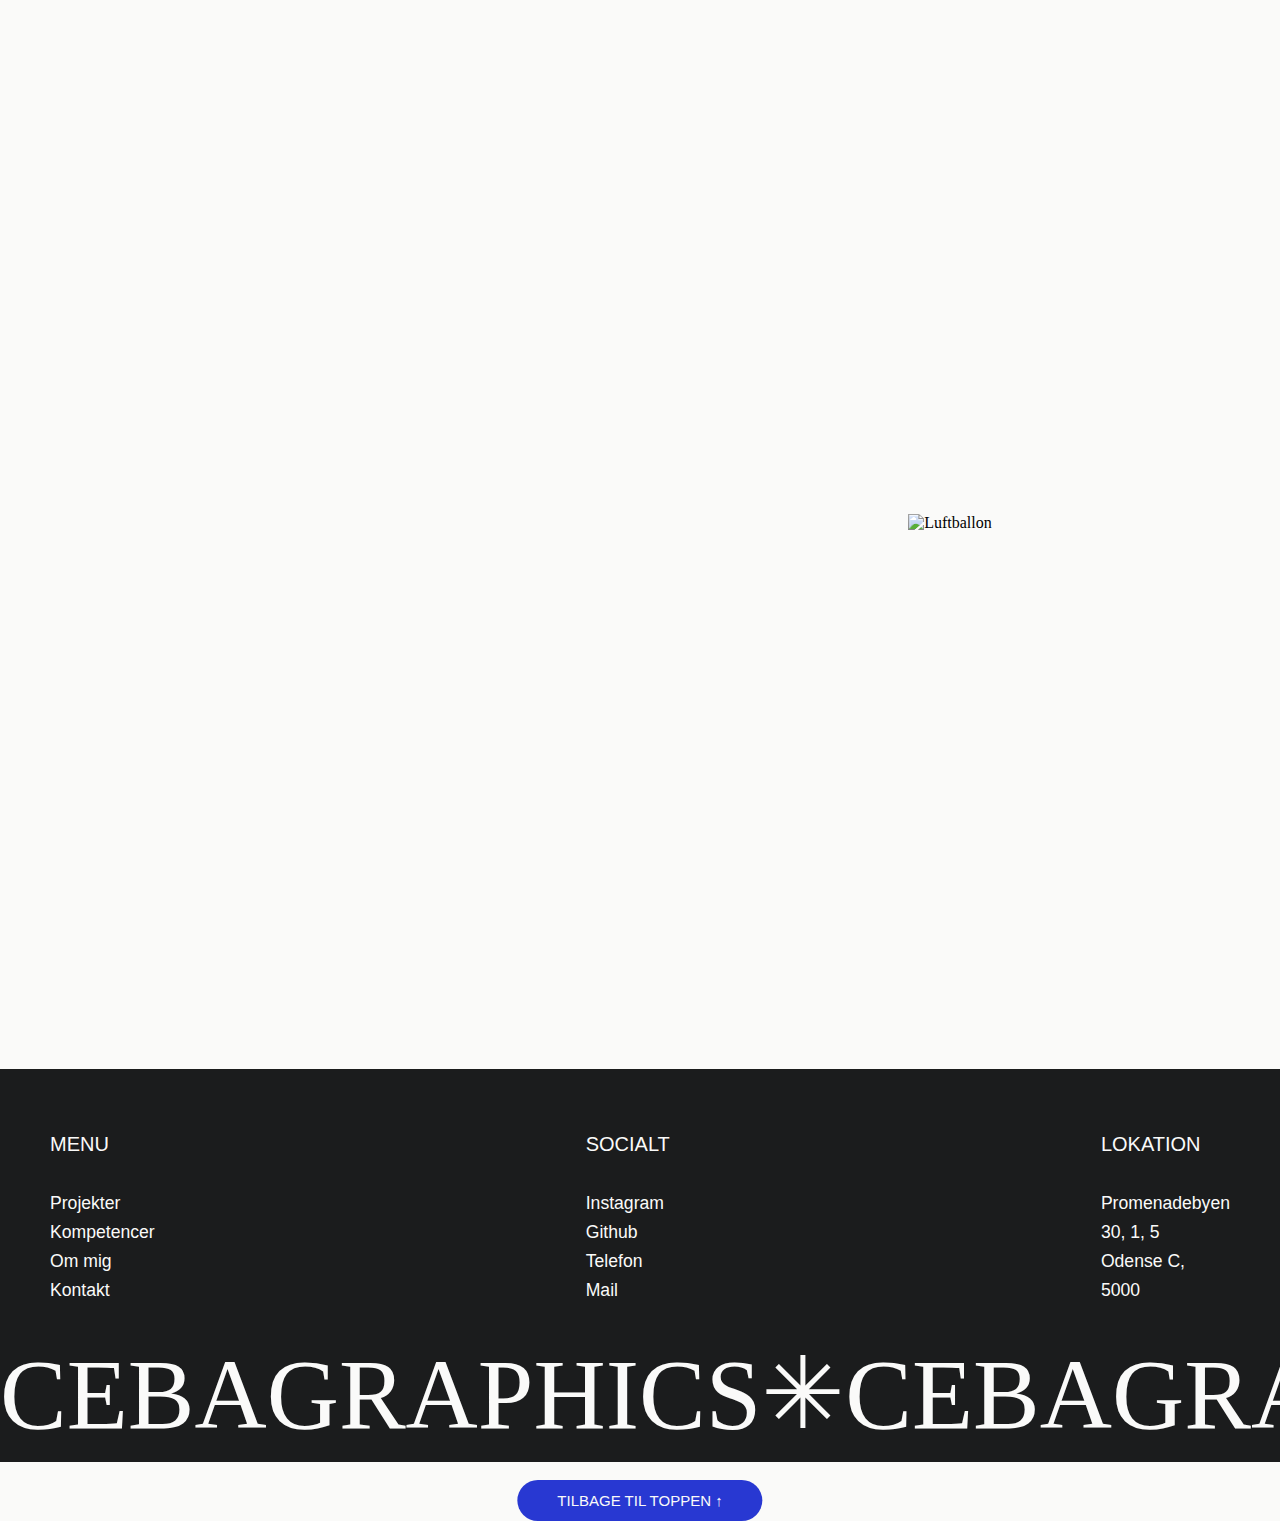
==== commit fb27afca: "Begyndelse på responsivitet, ændringer i nav osv." ====
--- a/about.html
+++ b/about.html
@@ -134,7 +134,8 @@
                 </div>
 
                 <img class="about__swipe-icon" src="img/swipe-left-kopi.svg" alt="">
-        
+
+                <a href="#" class="about__totop-button">TILBAGE TIL TOPPEN &#8593;</a>
             </section>
 
 
--- a/style.css
+++ b/style.css
@@ -75,17 +75,26 @@
     font-size: 160%;
   }
 
-@media screen and (max-width: 480px) {
+
+  @media (max-width: 480px) {
+
     h1 {
-        font-size: 500%;
-    }
-
-    h2 {
-        font-size: 500%;
-    }
-
-}
-
+        padding-left: 16%;
+        font-size: 300%;
+    }
+    h3 {
+        font-size: 150%;
+    }
+
+    p {
+        font-size: 90%;
+    }
+
+    h4 {
+        font-size: 120%;
+    }
+
+}
 
 /* =============== NAVIGATION BAR =============== */
 
@@ -94,13 +103,13 @@
     top: 0;
     left: 0;
     width: 100%;
-    background: rgba(252, 252, 250, 0); /* Lav opacitet */
+    background: rgba(252, 252, 250, 0); /* Lav opacitet*/
     z-index: 1000;
     backdrop-filter: blur(6px);
     padding: 10px 20px 0px 20px;
 }
 
-.nav table {
+.nav ul {
     margin: 0;
     padding-left: 580px;
     padding-right: 0;
@@ -108,7 +117,7 @@
     justify-content: center;
 }
 
-.nav td {
+.nav li {
     font-family: aileron, sans-serif;
     font-weight: 400;
     font-style: normal;
@@ -117,7 +126,7 @@
     letter-spacing: 1px;
 }
 
-.nav td a {
+.nav li a {
     display: block;
     display: grid;
     color: var(--black);
@@ -127,7 +136,7 @@
     font-size: 16px;
 }
 
-.nav td a:hover {
+.nav li a:hover {
     font-family: "swear-display", serif;
     font-weight: 600;
     font-style: normal;
@@ -142,11 +151,17 @@
     font-size: 10px;
 }
 
+
 .logo img {
     height: 80px;
     float: left;
-    padding-right: 20px;
-}
+    padding-left: 15px;
+}
+
+@media screen and (max-width: 480px) {
+    
+}
+
 
 
 /* =============== HOMEPAGE =============== */
@@ -386,7 +401,7 @@
 .about__tapeportrait {
     width: 400px;
     position: absolute; 
-    top: 17%px; 
+    top: 30%; 
     right: 9%; 
     z-index: 1;
     rotate: 26deg; 
@@ -463,7 +478,7 @@
     border: 5px solid var(--blue);
     box-sizing: border-box; 
     padding: 6.5%;
-    padding-top: 9%;
+    padding-top: 11%;
     text-align: center;
     color: var(--blue);
     font-family: source-sans-pro, sans-serif;
@@ -505,6 +520,7 @@
 .flip-container__back {
     transform: rotateY(180deg); 
     }
+
 
 /* Video og beskrivelse fritid */
 .about__hobby-title {
@@ -595,6 +611,53 @@
     width: 6%;
     }
 
+    
+.about__totop-button {
+    position: absolute;
+    top: 520%;
+    left: 50%;
+    transform: translateX(-50%); /* Skubber knappen 50% tilbage for at centrere den korrekt */
+    margin-right: 10px;     
+    text-decoration: none;
+    padding: 12px;
+    padding-left: 40px;
+    padding-right: 40px;
+    text-align: center;
+    font-size: 15px;
+    font-family: aileron, sans-serif;
+    font-weight: 400;
+    font-style: normal;
+    color: var(--white);
+    background: var(--blue);
+    border-radius: 100px;
+    white-space: nowrap;
+  }
+
+  /* "flydende" scroll */
+  html,
+  body {
+    scroll-behavior: smooth;
+  }
+
+  @media screen and (max-width: 480px) {
+    .about__tapeportrait {
+        width: 150px;
+        padding-top: 10%;
+    }
+
+    .about__arrow-text1 {
+        font-size: 100%;
+    }
+
+    .about__arrow-text2 {
+        font-size: 100%;
+    }
+
+    .about__video {
+        width: 50%;
+    }
+}
+
 
 /* =============== CONTACT PAGE =============== */
 
@@ -656,7 +719,6 @@
   }
 
   .contact__image-odense img {
-    border-radius: 1%;
     z-index: 2;
   }
 
@@ -697,6 +759,40 @@
     text-align: right;
   }
   
+  /* Responsivt layout til mobil */
+  @media screen and (max-width: 480px) {
+    .contact__title2 {
+        font-size: 300%;
+    }
+
+    .contact__introtext {
+        font-size: 110%;
+    }
+
+    .contact__info-text {
+        font-size: 110%;
+    }
+
+    .contact__adress-number, .contact__adress-city {
+        font-size: 110%;
+        padding-right: 3%;
+    }
+
+    .contact__image-odense img {
+        width: 60%;
+        padding-left: 45%;
+    }
+
+    .contact__image-odense--banner {
+        width: 50%;
+        padding-left: 20%;
+    }
+
+    .contact__logos img {
+        width: 20%;
+        padding-bottom: 40%;
+    }
+  }
 
 /* =============== PROJECT PAGE =============== */
   
@@ -806,29 +902,32 @@
     margin-top: 100px;
   }
   
-  @media (max-width: 1200px) {
-    .column {
-      flex: 25%;
-      max-width: 25%;
-    }
-  }
-  
-  /* Responsivt layout - to kolonner*/
-  @media (max-width: 800px) {
-    .column {
-      flex: 50%;
-      max-width: 50%;
-      margin-bottom: 0px;
-      break-inside: avoid;
-    }
-    }
-  
-  /* Responsivt layout - 1 kolonne */
-  @media (max-width: 600px) {
-    .column {
-      flex: 100%;
-      max-width: 100%;
-      break-inside: avoid;
+
+  
+  @media (max-width: 480px) {
+
+    .projects__instagram--animation {
+        width: 125px;
+        height: 95px;
+    }
+
+    .projects__column {
+        flex: 100%;
+        max-width: 100%;
+        padding: 0 30px; 
+    }
+
+    .projects__column img {
+        width: 100%;
+        margin-top: 60px;
+        margin-bottom: 60px;
+        filter: grayscale(0%);
+    }
+
+    .projects__cta {
+        font-size: 16px;
+        padding-left: 6%;
+        margin-top: 50px;
     }
   }
 
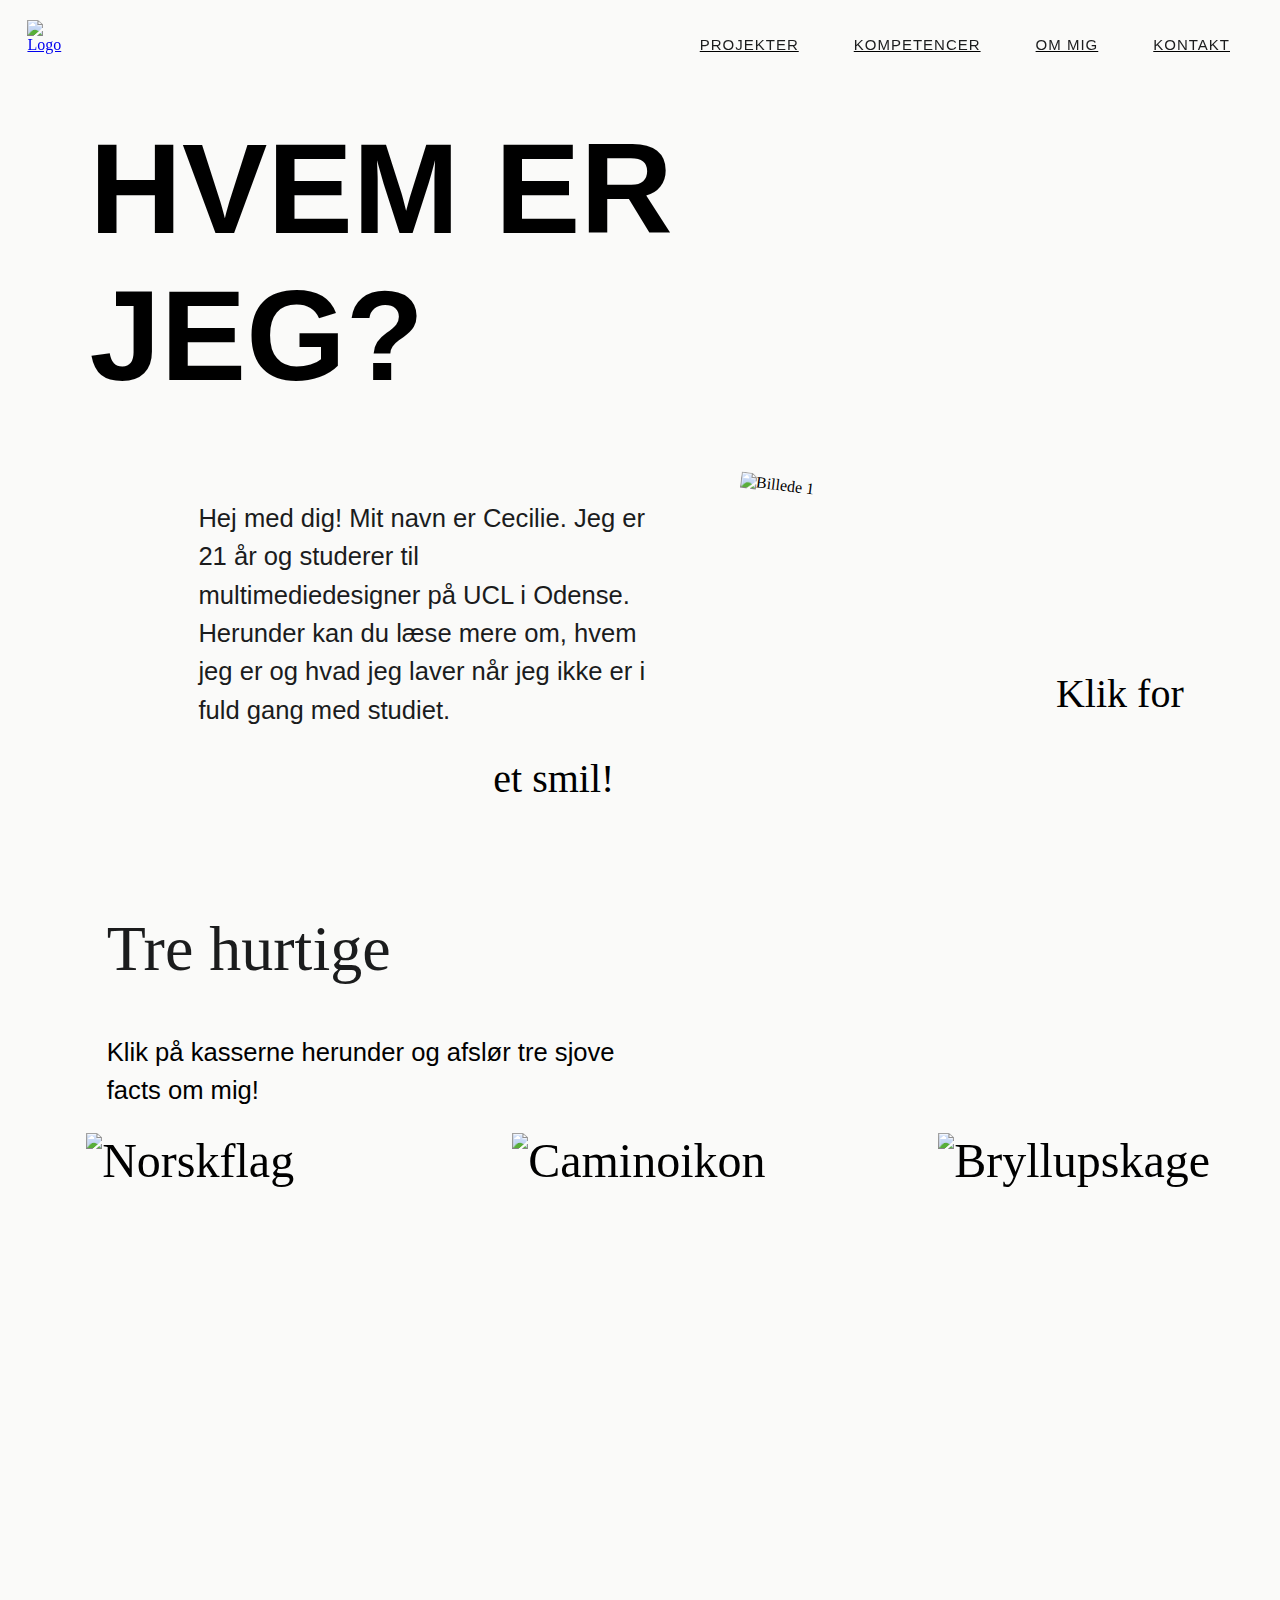
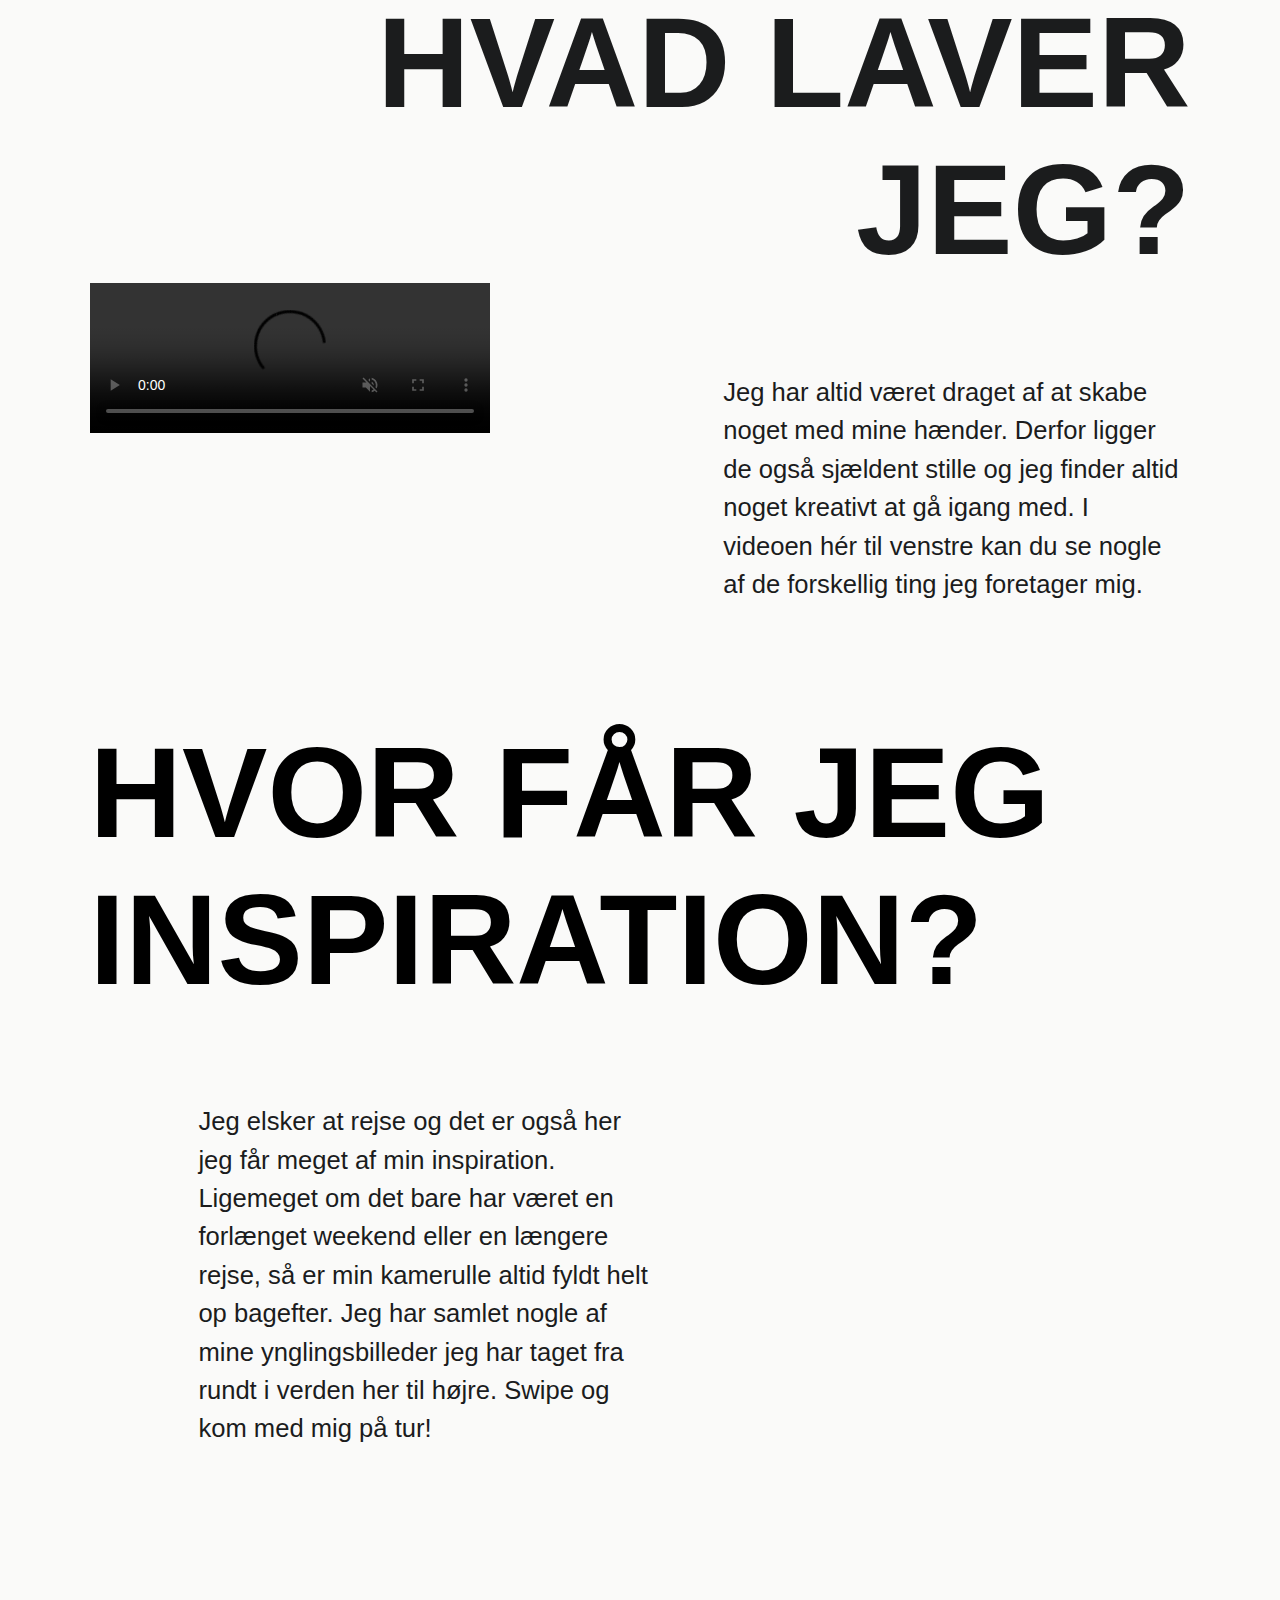
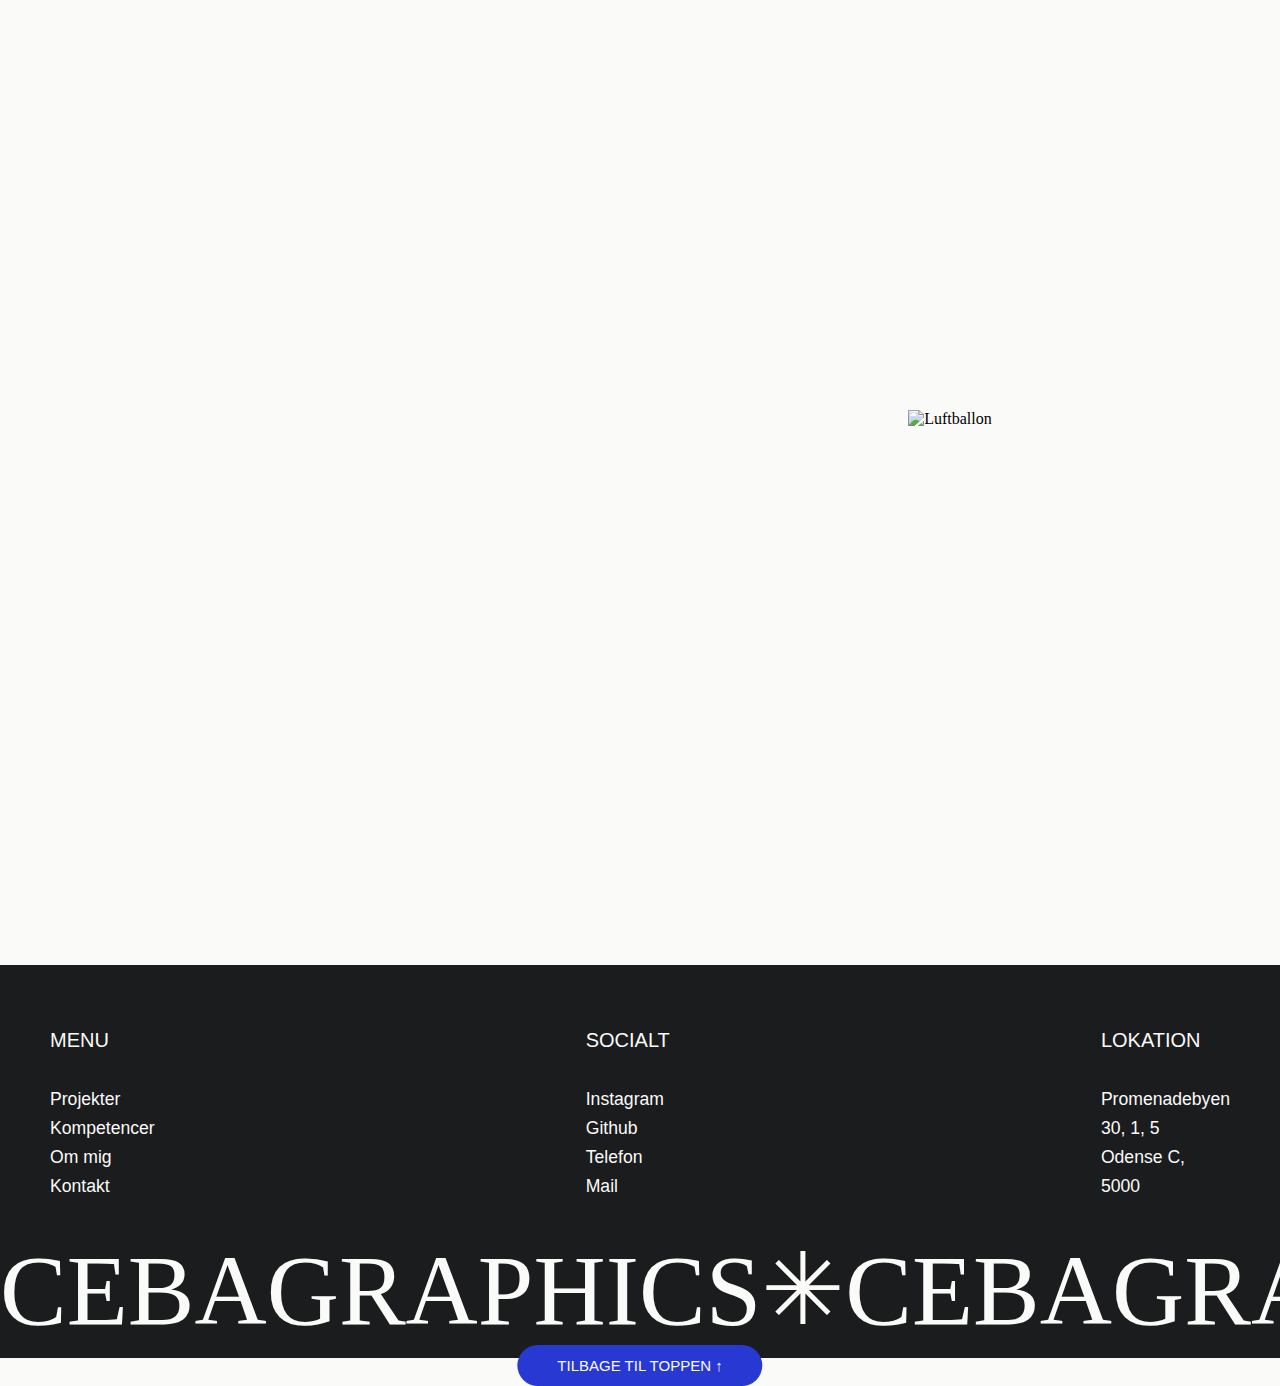
==== commit 7050b14d: "Mere responsivitet" ====
--- a/about.html
+++ b/about.html
@@ -9,17 +9,23 @@
       <link rel="stylesheet" href="https://use.typekit.net/gdy6gko.css">
     </head>
             <body>
-                  <nav class="menu">
-                      <div class="hover-text">
-                      <div class="logo"><a href="index.html"><img src="img/blaatlogo.png" alt="logo"></a></div>
-                      <ul>
-                          <li><a href="projects.html" data-hover="Projekter">Projekter</a></li>
-                          <li><a href="skills.html" data-hover="Skills">Kompetencer</a></li>
-                          <li><a href="about.html" data-hover="Om mig">Om mig</a></li>
-                          <li><a href="contact.html" data-hover="Kontakt">Kontakt</a></li>
-                      </ul>
-                      </div>
-                  </nav>
+
+              <nav class="navbar">
+                <div class="navbar__links">
+                    <div class="navbar__logo">
+                        <a href="index.html">
+                            <img src="img/blaatlogo.png" alt="Logo" class="logo">
+                        </a>
+                    </div>
+                    <ul class="navbar__menu">
+                        <li class="navbar__menu-item"><a href="projects.html" class="navbar__link">Projekter</a></li>
+                        <li class="navbar__menu-item"><a href="skills.html" class="navbar__link">Kompetencer</a></li>
+                        <li class="navbar__menu-item"><a href="about.html" class="navbar__link">Om mig</a></li>
+                        <li class="navbar__menu-item"><a href="contact.html" class="navbar__link">Kontakt</a></li>
+                    </ul>
+                </div>
+            </nav>
+        
 
         <section class="about">
                 <h1 class="about__title">HVEM ER<br>JEG?</h1>
@@ -114,21 +120,35 @@
 
                 <h1 class="about__inspiration-title">HVOR FÅR JEG<br>INSPIRATION?</h1>
                 <p class="about__inspiration-text">
-                    Jeg ELSKER at rejse og det er også her jeg får meget af min inspiration. Ligemeget om det bare har været en forlænget weekend eller en længere rejse, så er min kamerulle altid fyldt helt op bagefter. Jeg har samlet nogle af mine ynglingsbilleder jeg har taget fra rundt i verden her til højre. Swipe og kom med mig på tur!
+                    Jeg elsker at rejse og det er også her jeg får meget af min inspiration. Ligemeget om det bare har været en forlænget weekend eller en længere rejse, så er min kamerulle altid fyldt helt op bagefter. Jeg har samlet nogle af mine ynglingsbilleder jeg har taget fra rundt i verden her til højre. Swipe og kom med mig på tur!
                 </p>
 
                 <div class="about_rejsebilleder">
                 <ul class="about__rejsebilleder-list">
                     <li class="about__rejsebilleder-item"><div class="about__rejsebilleder-content"><img src="img/rejsegalleri/luftballon.jpg" alt="Luftballon"></div></li>
+
                     <li class="about__rejsebilleder-item"><div class="about__rejsebilleder-content"><img src="img/rejsegalleri/budapest.jpeg" alt="Budapest"></div></li>
+
                     <li class="about__rejsebilleder-item"><div class="about__rejsebilleder-content"><img src="img/rejsegalleri/hamborg.jpeg" alt="Hamborg"></div></li>
-                    <li class="item"><div class="content"><img src="img/rejsegalleri/kreta.jpg" alt="Kreta"></div></li>
-                    <li class="about__rejsebilleder-item"><div class="about__rejsebilleder-content"><img src="img/rejsegalleri/malta.jpg" alt="Malta"></div></li>
+
+                    <li class="about__rejsebilleder-item"><div class="about__rejsebilleder-content"><img src="img/rejsegalleri/kreta.jpg" alt="Kreta"></div></li>
+
+                    <li class="about__rejsebilleder-item"><div 
+                    class="about__rejsebilleder-content"><img src="img/rejsegalleri/malta.jpg" alt="Malta"></div></li>
+
                     <li class="about__rejsebilleder-item"><div class="about__rejsebilleder-content"><img src="img/rejsegalleri/newyork.jpg" alt="New York"></div></li>
-                    <li class="about__rejsebilleder-item"><div class="about__rejsebilleder-content"><img src="img/rejsegalleri/norge.jpg" alt="Norge"></div></li>
-                    <li class="about__rejsebilleder-item"><div class="about__rejsebilleder-content"><img src="img/rejsegalleri/camino.jpg" alt="Camino"></div></li>
-                    <li class="about__rejsebilleder-item"><div class="about__rejsebilleder-content"><img src="img/rejsegalleri/costarica.jpg" alt="Costarica"></div></li>
-                    <li class="about__rejsebilleder-item"><div class="about__rejsebilleder-content"><img src="img/rejsegalleri/valladolid.jpg" alt="Valladolid"></div></li>
+
+                    <li class="about__rejsebilleder-item"><div 
+                    class="about__rejsebilleder-content"><img src="img/rejsegalleri/norge.jpg" alt="Norge"></div></li>
+
+                    <li class="about__rejsebilleder-item"><div 
+                    class="about__rejsebilleder-content"><img src="img/rejsegalleri/camino.jpg" alt="Camino"></div></li>
+
+                    <li class="about__rejsebilleder-item"><div 
+                    class="about__rejsebilleder-content"><img src="img/rejsegalleri/costarica.jpg" alt="Costarica"></div></li>
+
+                    <li class="about__rejsebilleder-item"><div 
+                    class="about__rejsebilleder-content"><img src="img/rejsegalleri/valladolid.jpg" alt="Valladolid"></div></li>
 
                   </ul>
                 </div>
--- a/style.css
+++ b/style.css
@@ -94,75 +94,91 @@
         font-size: 120%;
     }
 
+    h5 {
+        font-size: 80%;
+    }
+
 }
 
 /* =============== NAVIGATION BAR =============== */
 
-.nav {
+.navbar {
+    grid-area: menu;
     position: fixed;
     top: 0;
     left: 0;
     width: 100%;
-    background: rgba(252, 252, 250, 0); /* Lav opacitet*/
+    justify-content: space-between;
+    background: rgba(252, 252, 250, 0);
     z-index: 1000;
     backdrop-filter: blur(6px);
-    padding: 10px 20px 0px 20px;
-}
-
-.nav ul {
-    margin: 0;
-    padding-left: 580px;
-    padding-right: 0;
+    padding: 20px 20px 0px 20px;
+}
+
+.navbar__logo img {
+    height: 70px;
+    width: 70px;
+    padding-left: 15%;
+}
+
+.navbar__links {
     display: flex;
-    justify-content: center;
-}
-
-.nav li {
+    list-style-type: none;
+}
+
+.navbar__menu {
+    display: flex;
+    margin-left: auto;
+    padding-right: 70px;
+}
+
+.navbar__menu-item {
     font-family: aileron, sans-serif;
     font-weight: 400;
     font-style: normal;
+    font-size: 15px;
     text-transform: uppercase;
     list-style: none;
     letter-spacing: 1px;
-}
-
-.nav li a {
-    display: block;
-    display: grid;
+    padding-left: 35px;
+    text-decoration-line: underline;
+}
+
+.navbar__link {
     color: var(--black);
-    text-align: center;
-    padding: 18px 40px;
-    text-decoration-line: underline;
-    font-size: 16px;
-}
-
-.nav li a:hover {
+    text-decoration-line: none;
+    margin-left: 20px;
+}
+
+.navbar__menu-item:hover {
     font-family: "swear-display", serif;
     font-weight: 600;
     font-style: normal;
     text-transform: lowercase;
-    font-size: 21px;
-    color: var(--black);
+    font-size: 18px;
     text-decoration-line: none;
     transition: font-family 1.2s ease;
 }
 
-.nav_hover-text:hover {
-    font-size: 10px;
-}
-
-
-.logo img {
-    height: 80px;
-    float: left;
-    padding-left: 15px;
-}
-
-@media screen and (max-width: 480px) {
-    
-}
-
-
+/* Responsiv - mobil */
+@media (max-width: 480px) {
+    
+    .navbar {
+        height: 100px;
+    }
+    
+    .navbar__logo img {
+        display: flex;
+        margin-bottom: 20px;
+    }
+
+    .navbar__menu {
+        flex-direction: column; 
+        text-align: right;
+        line-height: 1.5;
+    }
+    
+}
 
 /* =============== HOMEPAGE =============== */
 
@@ -364,10 +380,90 @@
     }
 }
 
+
+/* Responsiv - mobil */
+
 @media screen and (max-width: 480px) {
-    .titel1 {
+    .grid-container {
+        display: grid;
+        grid-template-areas: 
+        'menu menu'
+        'main main'
+        'tekstboks tekstboks'
+        'billedeboks billedeboks'
+        'footer footer';
+        grid-template-columns: 5fr 3fr;
+        grid-template-rows: 100px 300px 300px 480px 290px;
+        height: 100vh;
+        grid-gap: 10px;  
+    }
+
+    .main {
+        padding-top: 25%;
+    }
+
+    .main__blob-innercontainer {
+        transform: scale(0.5) translateX(50%); 
+        min-width: 600px; 
+    }
+    
+    .main__blob {
+        width: 200vw;
+        height: 200vh;
+        filter: blur(80px);
+    }
+
+    .main__title-text {
         font-size: 400%;
     }
+
+    .main__title-changing-text {
+        font-size: 400%;
+    }
+
+    .tekstboks__intro {
+        font-size: 100%;
+        width: 35%;
+    }
+
+    .tekstboks__image {
+        width: 40%;
+        padding-top: 10%;
+    }
+
+    .billedeboks__carousel-container {
+        width: 100%;
+    }
+
+    .billedeboks__carousel img {
+        width: 95%;
+    }
+
+    .billedeboks__carousel {
+        display: flex;
+        animation: slide 11s infinite;
+    }
+
+    @keyframes slide {
+        0% {
+            transform: translateX(0);
+        }
+        20% {
+            transform: translateX(0);
+        }
+        40% {
+            transform: translateX(-100%);
+        }
+        60% {
+            transform: translateX(-200%);
+        }
+        80% {
+            transform: translateX(-300%);
+        }
+        100% {
+            transform: translateX(-400%);
+        }
+}
 }
 
 /* =============== ABOUT ME PAGE =============== */
@@ -401,7 +497,7 @@
 .about__tapeportrait {
     width: 400px;
     position: absolute; 
-    top: 30%; 
+    top: 16%; 
     right: 9%; 
     z-index: 1;
     rotate: 26deg; 
@@ -614,7 +710,7 @@
     
 .about__totop-button {
     position: absolute;
-    top: 520%;
+    top: 505%;
     left: 50%;
     transform: translateX(-50%); /* Skubber knappen 50% tilbage for at centrere den korrekt */
     margin-right: 10px;     
@@ -639,10 +735,19 @@
     scroll-behavior: smooth;
   }
 
+
+  /* Responsiv - mobil */
+
   @media screen and (max-width: 480px) {
+
+    .about__title {
+        padding-top: 20%;
+    }
+
     .about__tapeportrait {
         width: 150px;
-        padding-top: 10%;
+        padding-top: 28%;
+        rotate: 15deg;
     }
 
     .about__arrow-text1 {
@@ -653,8 +758,83 @@
         font-size: 100%;
     }
 
+    .about__hobby-text {
+        width: 50%;
+       }
+
     .about__video {
         width: 50%;
+        padding-top: 10%;
+        padding-left: 10%;
+    }
+
+    .about__trehurtige-title {
+        font-size: 200%;
+    }
+
+    .about__totop-button {
+        position: relative;
+        margin-top: 10px;
+    }
+
+    .flip-container__back-text {
+    width: 120px;
+    height: 120px;
+    }
+
+    .about__flip-cards-flipper {
+        width: 120px;
+        height: 120px;
+    }
+
+    .flip-container__front-image img {
+        width: 120px;
+        height: 120px;
+    }
+
+    .flip-container__back-text {
+        font-size: 17%;
+    }
+
+    .about__rejsebilleder-content {
+        display: block;
+    }
+
+    .about__rejsebilleder-list {
+        padding: 0; 
+    }
+    
+   .about__rejsebilleder-content img {
+    width: 40%;
+    padding-left: 45%;
+    padding-top: 0%;
+   }
+
+   .about__rejsebilleder-item {
+    height: 60vh;
+   }
+
+   .about__inspiration-title {
+    padding-top: 15%;
+   }
+
+   .about__inspiration-text {
+    width: 50%;
+    padding-bottom: 0%;
+   }
+
+    .about__swipe-icon {
+    float: none; 
+    padding-left: 0;
+    padding-top: 130%;
+    position: relative;
+    }
+
+    .about__totop-button {
+        position: absolute;
+        top: 335%;
+        width: 20%;
+        font-size: 9px;
     }
 }
 
@@ -759,8 +939,14 @@
     text-align: right;
   }
   
-  /* Responsivt layout til mobil */
+
+ /* Responsiv - mobil */
+
   @media screen and (max-width: 480px) {
+    .contact__subtitel {
+        padding-top: 15%;
+    }
+
     .contact__title2 {
         font-size: 300%;
     }
@@ -903,8 +1089,13 @@
   }
   
 
+/* Responsiv - mobil */
   
   @media (max-width: 480px) {
+
+    .projects {
+        padding-top: 25%;
+    }
 
     .projects__instagram--animation {
         width: 125px;
@@ -914,7 +1105,7 @@
     .projects__column {
         flex: 100%;
         max-width: 100%;
-        padding: 0 30px; 
+        padding: 0 15px; 
     }
 
     .projects__column img {
@@ -926,7 +1117,6 @@
 
     .projects__cta {
         font-size: 16px;
-        padding-left: 6%;
         margin-top: 50px;
     }
   }
@@ -1018,7 +1208,7 @@
     animation: rotate 3s linear infinite;
 }
 
-/* Animation som får gradient til at bevæge sig*/
+/* Animation som får gradienten til at bevæge sig*/
 @keyframes rotate {
     0% {
         transform: rotate(0deg);
@@ -1129,32 +1319,88 @@
 
 .skills__click--icon {
         float: left;
-        width: 10%;
+        width: 7%;
         z-index: 2;
         padding-top: 72%;
         position: absolute;
     }
 
+
+/* Responsiv - mobil */
+
     @media screen and (max-width: 480px) {
+        .skills__title {
+            padding-top: 20%;
+        }
+
         .skills__intro--text {
             font-size: 110%;
-            width: 70%;
+            width: 60%;
             padding-left: 14%;
         }
         
         .skills__image {
-            width: 80%;
+            width: 32%;
+            padding-top: 55%;
         }
 
         .skills__image2 {
-            width: 80%;
-        }
-
+            width: 32%;
+        }
+
+        .skills__table {
+            width: 100%;
+            padding-left: 0;
+            padding-right: 0;
+            padding-top: 5%;
+            padding-bottom: 5%;
+        }
+    
+        .skills__table--cell {
+            font-size: 160%; 
+            padding: 5%;
+        }
+    
+        .competence-card__back {
+            padding: 10%;
+            padding-top: 20%;
+            font-size: 40%;
+        }
+    
+        .competence-card__front, .competence-card__back {
+            width: 120px;
+            height: 120px;
+        }
+    
+        .competence-card__front img {
+            width: 100%; 
+            height: auto;
+        }
+    
+        .competence-card__box {
+            width: 120px;
+            height: 120px;
+        }
+    
+        .competence-card__front,
+        .competence-card__back {
+            backface-visibility: hidden;
+            position: absolute;
+            top: 0;
+            left: 0;
+        }
+    
+        .competence-card__front img:hover {
+            transform: scale(1.04);
+            filter: grayscale(0%);
+        }
+        
         .skills__click--icon {
             padding-top: 120%;
         }
 
     }
+
 /* =============== PROJECT SUBPAGES =============== */
 
 .project {
@@ -1168,6 +1414,7 @@
 
 .project__description {
     padding-top: 15%;
+    padding-bottom: 40%;
 }
 
 .project__image {
@@ -1176,6 +1423,8 @@
     padding-top: 1%;
     width: 40%;
 }
+
+/* Responsiv - mobil */
 
 
 /* =============== BLUE BUTTON =============== */
@@ -1216,6 +1465,14 @@
   }
 
 
+@media screen and (max-width: 480px) {
+    .bluebutton {
+        width: 50%; 
+        padding: 8px 20px; 
+        font-size: 14px;
+    }
+}
+
 /* =============== RED BUTTON =============== */
 
 .project__button--red {
@@ -1372,3 +1629,19 @@
     line-height: 29px;
     font-size: 110%;
 }
+
+/* Responsiv - mobil */
+
+@media screen and (max-width: 480px) {
+    .footer__banner {
+        font-size: 50px;
+    }
+
+    .footer__contact {
+        font-size: 80%;
+    }
+
+    .footer {
+        min-height: 200px;
+    }
+}